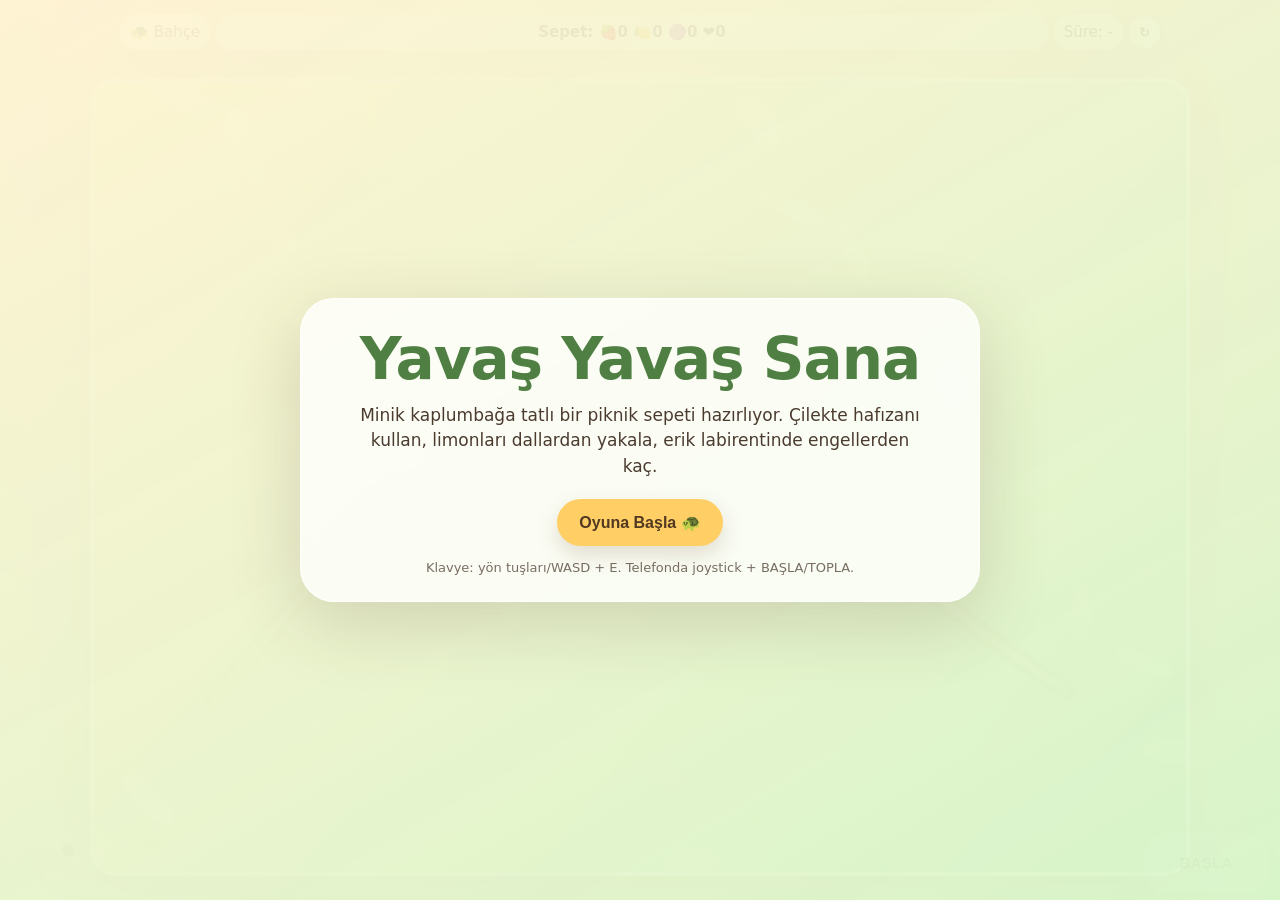
==== index.html @ f89dde1d "Create index.html" ====
<!DOCTYPE html>
<html lang="tr">
<head>
<meta charset="UTF-8" />
<meta name="viewport" content="width=device-width, initial-scale=1.0, maximum-scale=1.0, user-scalable=no, viewport-fit=cover" />
<title>Yavaş Yavaş Sana</title>
<style>
:root{--ink:#4b3b2f;--panel:rgba(255,250,235,.88);--shadow:rgba(92,64,40,.18)}
*{box-sizing:border-box}html,body{margin:0;width:100%;height:100%;overflow:hidden;background:radial-gradient(circle at top,#fff5cf 0%,#f9dcc4 42%,#cdeecb 100%);font-family:system-ui,-apple-system,BlinkMacSystemFont,"Segoe UI",sans-serif;color:var(--ink);touch-action:none;overscroll-behavior:none}
#gameWrap{position:fixed;left:8px;right:8px;top:calc(env(safe-area-inset-top) + 78px);bottom:calc(env(safe-area-inset-bottom) + 112px)}
canvas{width:100%;height:100%;background:#dff3c8;border-radius:26px;box-shadow:0 18px 60px var(--shadow);border:4px solid rgba(255,255,255,.66);display:block}
#hud{position:fixed;top:calc(env(safe-area-inset-top) + 14px);left:50%;transform:translateX(-50%);width:calc(100vw - 16px);display:grid;grid-template-columns:auto 1fr auto auto;align-items:center;gap:6px;pointer-events:none;z-index:5}
.pill{background:var(--panel);border:1px solid rgba(255,255,255,.88);border-radius:999px;padding:8px 9px;box-shadow:0 10px 28px rgba(72,54,36,.12);font-size:clamp(12px,3.2vw,15px);backdrop-filter:blur(8px);white-space:nowrap;text-align:center;min-width:0;overflow:hidden;text-overflow:ellipsis}
#basketPill{font-weight:700}.miniBtn{pointer-events:auto;border:0;border-radius:999px;background:rgba(255,255,255,.82);box-shadow:0 10px 28px rgba(72,54,36,.12);padding:8px 10px;font-size:13px;font-weight:900;color:#4a392e}
#message{position:fixed;left:50%;bottom:calc(env(safe-area-inset-bottom) + 104px);transform:translateX(-50%);width:min(760px,calc(100vw - 36px));background:var(--panel);border:1px solid rgba(255,255,255,.9);border-radius:22px;padding:12px 14px;box-shadow:0 10px 32px rgba(72,54,36,.16);text-align:center;font-size:clamp(12px,3.2vw,15px);line-height:1.35;z-index:6;opacity:0;transition:opacity .25s ease,translate .25s ease;pointer-events:none}#message.show{opacity:1;translate:0 -6px}
#controls{position:fixed;bottom:calc(env(safe-area-inset-bottom) + 8px);left:0;right:0;display:flex;justify-content:space-between;align-items:end;padding:0 12px;z-index:8;pointer-events:none}
#joyArea{width:138px;height:104px;position:relative;pointer-events:auto;touch-action:none}#joyBase{position:absolute;left:18px;bottom:6px;width:76px;height:76px;border-radius:50%;background:rgba(255,255,255,.55);box-shadow:0 8px 20px rgba(72,54,36,.13);border:1px solid rgba(255,255,255,.8)}#joyKnob{position:absolute;left:38px;bottom:26px;width:36px;height:36px;border-radius:50%;background:rgba(255,255,255,.9);box-shadow:0 6px 18px rgba(72,54,36,.16);border:1px solid rgba(80,60,40,.08);display:grid;place-items:center;font-weight:900;color:#5c4938}#joyHint{position:absolute;left:102px;bottom:36px;font-size:11px;opacity:.62;background:rgba(255,255,255,.45);border-radius:999px;padding:4px 7px;white-space:nowrap}
button.gameBtn{border:0;border-radius:22px;background:rgba(255,255,255,.78);box-shadow:0 8px 20px rgba(72,54,36,.14);color:#4a392e;font-size:15px;font-weight:900;width:124px;height:60px;pointer-events:auto;user-select:none;-webkit-user-select:none;letter-spacing:.3px}button:active{transform:translateY(2px) scale(.98)}
#overlay{position:fixed;inset:0;display:grid;place-items:center;z-index:20;background:linear-gradient(150deg,rgba(255,244,212,.94),rgba(217,245,201,.9));padding:20px}.hidden{display:none!important}.card{width:min(680px,94vw);background:rgba(255,255,255,.78);border:1px solid rgba(255,255,255,.92);border-radius:34px;padding:26px;box-shadow:0 20px 70px rgba(83,58,38,.18);text-align:center;backdrop-filter:blur(9px)}.card h1{margin:0 0 8px;font-size:clamp(32px,7vw,58px);letter-spacing:-1px;color:#4f7f43}.card p{font-size:17px;line-height:1.48;margin:10px auto 20px;max-width:560px}.primary{border:0;background:#ffcf66;color:#513820;padding:14px 22px;border-radius:999px;font-weight:900;font-size:16px;box-shadow:0 9px 22px rgba(109,74,30,.18);cursor:pointer}.tiny{font-size:13px;opacity:.74;margin-top:14px}
@media (min-width:900px){#gameWrap{left:50%;right:auto;top:calc(env(safe-area-inset-top) + 78px);bottom:calc(env(safe-area-inset-bottom) + 24px);width:min(1100px,calc(100vw - 28px));transform:translateX(-50%)}#hud{width:min(1040px,calc(100vw - 22px))}#controls{opacity:.28}#controls:hover{opacity:1}}
</style>
</head>
<body>
<div id="gameWrap"><canvas id="game"></canvas></div>
<div id="hud"><div class="pill" id="modePill">🐢 Bahçe</div><div class="pill" id="basketPill">Sepet: 🍓0 🍋0 🟣0 ❤️0</div><div class="pill" id="timePill">Süre: -</div><button class="miniBtn" id="restartBtn">↻</button></div>
<div id="message"></div>
<div id="controls"><div id="joyArea"><div id="joyBase"></div><div id="joyKnob">●</div><div id="joyHint">sürükle</div></div><button class="gameBtn" id="actionBtn">BAŞLA</button></div>
<div id="overlay"><div class="card"><h1>Yavaş Yavaş Sana</h1><p>Minik kaplumbağa tatlı bir piknik sepeti hazırlıyor. Çilekte hafızanı kullan, limonları dallardan yakala, erik labirentinde engellerden kaç.</p><button class="primary" id="startGame">Oyuna Başla 🐢</button><div class="tiny">Klavye: yön tuşları/WASD + E. Telefonda joystick + BAŞLA/TOPLA.</div></div></div>
<script>
(()=>{
const canvas=document.getElementById('game'),ctx=canvas.getContext('2d'),overlay=document.getElementById('overlay'),startGameBtn=document.getElementById('startGame'),modePill=document.getElementById('modePill'),basketPill=document.getElementById('basketPill'),timePill=document.getElementById('timePill'),messageBox=document.getElementById('message'),actionBtn=document.getElementById('actionBtn'),restartBtn=document.getElementById('restartBtn'),joyArea=document.getElementById('joyArea'),joyBase=document.getElementById('joyBase'),joyKnob=document.getElementById('joyKnob');
let W=390,H=700,SCALE=1,state='menu',last=performance.now(),msgTimer=0,actionBuffer=0,nearStation=null,mini=null,particles=[];
const keys={up:false,down:false,left:false,right:false,action:false},joy={x:0,y:0,active:false,pointerId:null},basket={strawberry:0,lemon:0,plum:0,heart:0},played={strawberry:false,lemon:false,plum:false},turtle={x:W*.5,y:H*.67,r:23,face:1,bob:0};
const stations=[{id:'strawberry',label:'Çilek Tarlası',emoji:'🍓',rx:.20,ry:.23,color:'#ff8ca4',desc:'Parlayan çalıları hatırla. Toplamak için BAŞLA/TOPLA tuşuna bas.'},{id:'lemon',label:'Limon Ağacı',emoji:'🍋',rx:.50,ry:.21,color:'#ffd861',desc:'Dallardan düşen limonları yakala, çürüklerden kaç.'},{id:'plum',label:'Erik Labirenti',emoji:'🟣',rx:.80,ry:.26,color:'#b790ff',desc:'Her erikten sonra engeller yeniden dizilir.'},{id:'final',label:'Piknik Alanı',emoji:'❤️',rx:.50,ry:.72,color:'#ffb2bf',desc:'Sepeti açıp final pikniğine git.'}];
const clamp=(v,a,b)=>Math.max(a,Math.min(b,v)),rand=(a,b)=>a+Math.random()*(b-a),dist=(a,b,c,d)=>Math.hypot(a-c,b-d),stationX=s=>s.rx*W,stationY=s=>s.ry*H,moveSpeed=()=>clamp(Math.min(W,H)*.55,165,260);
function resizeCanvas(){const r=canvas.getBoundingClientRect(),dpr=Math.min(window.devicePixelRatio||1,2);W=Math.max(280,Math.floor(r.width));H=Math.max(420,Math.floor(r.height));canvas.width=Math.floor(W*dpr);canvas.height=Math.floor(H*dpr);ctx.setTransform(dpr,0,0,dpr,0,0);SCALE=clamp(W/430,.72,1.05);turtle.x=clamp(turtle.x||W*.5,42,W-42);turtle.y=clamp(turtle.y||H*.67,70,H-42)}
window.addEventListener('resize',resizeCanvas);window.addEventListener('orientationchange',()=>setTimeout(resizeCanvas,250));resizeCanvas();
function axis(){let x=joy.x+(keys.right?1:0)-(keys.left?1:0),y=joy.y+(keys.down?1:0)-(keys.up?1:0);const l=Math.hypot(x,y);if(l>1){x/=l;y/=l}return{x,y}}
function setJoystickFromEvent(e){const r=joyBase.getBoundingClientRect(),cx=r.left+r.width/2,cy=r.top+r.height/2,max=32;let dx=e.clientX-cx,dy=e.clientY-cy,l=Math.hypot(dx,dy);if(l>max){dx=dx/l*max;dy=dy/l*max}joy.x=dx/max;joy.y=dy/max;joyKnob.style.transform=`translate(${dx}px,${dy}px)`}
function resetJoystick(){joy.x=0;joy.y=0;joy.active=false;joy.pointerId=null;joyKnob.style.transform='translate(0,0)'}
joyArea.addEventListener('pointerdown',e=>{e.preventDefault();joy.active=true;joy.pointerId=e.pointerId;joyArea.setPointerCapture(e.pointerId);setJoystickFromEvent(e)});joyArea.addEventListener('pointermove',e=>{if(!joy.active||e.pointerId!==joy.pointerId)return;e.preventDefault();setJoystickFromEvent(e)});joyArea.addEventListener('pointerup',e=>{if(e.pointerId===joy.pointerId)resetJoystick()});joyArea.addEventListener('pointercancel',resetJoystick);joyArea.addEventListener('lostpointercapture',resetJoystick);
function requestAction(){keys.action=true;actionBuffer=.18}function showMessage(t,s=3){messageBox.textContent=t;messageBox.classList.add('show');msgTimer=s}function pop(x,y,t){particles.push({x,y,text:t,life:1,vy:-48,size:22*SCALE})}
function updateHud(){const total=basket.strawberry+basket.lemon+basket.plum;basketPill.textContent=`Sepet: 🍓${basket.strawberry} 🍋${basket.lemon} 🟣${basket.plum} ❤️${basket.heart}`;if(state==='map'){modePill.textContent='🐢 Bahçe';timePill.textContent=total>=18?'Piknik hazır':`${total}/18`;actionBtn.textContent=nearStation?(nearStation.id==='final'?'PİKNİK':'BAŞLA'):'BAŞLA'}else if(mini){timePill.textContent=`${Math.ceil(mini.time)} sn`;actionBtn.textContent=state==='strawberry'?'TOPLA':'BAŞLA'}else if(state==='final'){modePill.textContent='❤️ Piknik';timePill.textContent='Mutlu son';actionBtn.textContent='DÖN'}else{timePill.textContent='Süre: -';actionBtn.textContent='BAŞLA'}}
function drawRoundedRect(x,y,w,h,r){ctx.beginPath();ctx.moveTo(x+r,y);ctx.arcTo(x+w,y,x+w,y+h,r);ctx.arcTo(x+w,y+h,x,y+h,r);ctx.arcTo(x,y+h,x,y,r);ctx.arcTo(x,y,x+w,y,r);ctx.closePath()}function drawText(t,x,y,s=18,a='center',c='#4b3b2f',w='700'){ctx.save();ctx.font=`${w} ${s}px system-ui, sans-serif`;ctx.textAlign=a;ctx.textBaseline='middle';ctx.fillStyle=c;ctx.fillText(t,x,y);ctx.restore()}function wrapText(t,x,y,mw,fs,lh){ctx.save();ctx.font=`800 ${fs}px system-ui, sans-serif`;ctx.fillStyle='#4b3b2f';ctx.textAlign='center';ctx.textBaseline='middle';const words=t.split(' '),lines=[];let line='';for(const word of words){const test=line?`${line} ${word}`:word;if(ctx.measureText(test).width>mw&&line){lines.push(line);line=word}else line=test}if(line)lines.push(line);const sy=y-(lines.length-1)*lh/2;lines.forEach((l,i)=>ctx.fillText(l,x,sy+i*lh));ctx.restore()}
function drawBackground(){ctx.clearRect(0,0,W,H);const g=ctx.createLinearGradient(0,0,W,H);g.addColorStop(0,'#fff1be');g.addColorStop(.45,'#dff3c8');g.addColorStop(1,'#b9e7c2');ctx.fillStyle=g;ctx.fillRect(0,0,W,H);ctx.fillStyle='rgba(255,255,255,.25)';for(let i=0;i<24;i++){const x=(i*97+W*.11)%W,y=(i*137+H*.13)%H;ctx.beginPath();ctx.ellipse(x,y,24*SCALE+(i%4)*5,9*SCALE+(i%3)*3,(i%5)*.4,0,Math.PI*2);ctx.fill()}ctx.strokeStyle='rgba(143,111,65,.15)';ctx.lineWidth=18*SCALE;ctx.lineCap='round';ctx.beginPath();ctx.moveTo(W*.11,H*.78);ctx.bezierCurveTo(W*.25,H*.56,W*.32,H*.40,W*.50,H*.45);ctx.bezierCurveTo(W*.68,H*.50,W*.74,H*.64,W*.89,H*.77);ctx.stroke();ctx.strokeStyle='rgba(255,255,255,.34)';ctx.lineWidth=7*SCALE;ctx.beginPath();ctx.moveTo(W*.11,H*.78);ctx.bezierCurveTo(W*.25,H*.56,W*.32,H*.40,W*.50,H*.45);ctx.bezierCurveTo(W*.68,H*.50,W*.74,H*.64,W*.89,H*.77);ctx.stroke()}
function drawTurtle(x,y,s=1,m='normal'){s*=SCALE;ctx.save();ctx.translate(x,y+Math.sin(turtle.bob)*2*s);ctx.scale(s*turtle.face,s);ctx.fillStyle='#82bf63';ctx.beginPath();ctx.ellipse(26,-6,16,14,0,0,Math.PI*2);ctx.fill();ctx.fillStyle='#5f9f51';ctx.beginPath();ctx.ellipse(4,0,32,24,0,0,Math.PI*2);ctx.fill();ctx.fillStyle='#97d46f';ctx.beginPath();ctx.ellipse(4,0,23,17,0,0,Math.PI*2);ctx.fill();ctx.strokeStyle='rgba(65,93,51,.35)';ctx.lineWidth=2;ctx.beginPath();ctx.moveTo(-10,-12);ctx.lineTo(14,12);ctx.moveTo(14,-12);ctx.lineTo(-10,12);ctx.stroke();ctx.fillStyle='#77b85e';for(const f of [[-18,-18],[-18,18],[15,-18],[15,18]]){ctx.beginPath();ctx.ellipse(f[0],f[1],9,6,0,0,Math.PI*2);ctx.fill()}ctx.fillStyle='#29351f';ctx.beginPath();ctx.arc(31,-10,2.3,0,Math.PI*2);ctx.fill();ctx.strokeStyle='#29351f';ctx.lineWidth=2;ctx.beginPath();if(m==='happy')ctx.arc(33,-4,5,.15,Math.PI-.15);else ctx.arc(33,-3,4,.2,Math.PI-.2);ctx.stroke();ctx.restore()}
function drawStation(st){const x=stationX(st),y=stationY(st),isNear=nearStation&&nearStation.id===st.id,done=played[st.id],outer=(isNear?58:50)*SCALE,inner=32*SCALE;ctx.save();ctx.globalAlpha=st.id==='final'&&basket.strawberry+basket.lemon+basket.plum<6?.62:1;ctx.fillStyle=isNear?'rgba(255,255,255,.75)':'rgba(255,255,255,.48)';ctx.strokeStyle=isNear?'#fff':'rgba(255,255,255,.55)';ctx.lineWidth=4*SCALE;ctx.beginPath();ctx.arc(x,y,outer,0,Math.PI*2);ctx.fill();ctx.stroke();ctx.fillStyle=st.color;ctx.beginPath();ctx.arc(x,y,inner,0,Math.PI*2);ctx.fill();drawText(st.emoji,x,y-2*SCALE,30*SCALE);drawText(done?`${st.label} ✓`:st.label,x,y+52*SCALE,14*SCALE,'center','#4b3b2f','800');if(isNear)drawText(st.id==='final'?'Pikniğe git':'Mini oyuna başla',x,y+72*SCALE,12*SCALE,'center','#6d5b44','700');ctx.restore()}
function updateMap(dt){const a=axis();if(a.x||a.y){turtle.x+=a.x*moveSpeed()*dt;turtle.y+=a.y*moveSpeed()*dt;if(Math.abs(a.x)>.1)turtle.face=a.x>0?1:-1}turtle.x=clamp(turtle.x,38*SCALE,W-38*SCALE);turtle.y=clamp(turtle.y,48*SCALE,H-38*SCALE);turtle.bob+=(a.x||a.y?10:4)*dt;nearStation=null;for(const st of stations)if(dist(turtle.x,turtle.y,stationX(st),stationY(st))<70*SCALE)nearStation=st;if(keys.action&&nearStation){keys.action=false;actionBuffer=0;if(nearStation.id==='final')startFinal();else startMini(nearStation.id)}}
function drawMap(){drawBackground();for(let i=0;i<36;i++){const x=(i*73+45)%W,y=(i*129+93)%H;ctx.fillStyle=i%2?'rgba(255,168,184,.35)':'rgba(255,255,255,.35)';ctx.beginPath();ctx.arc(x,y,(3+(i%3))*SCALE,0,Math.PI*2);ctx.fill()}stations.forEach(drawStation);drawTurtle(turtle.x,turtle.y);if(nearStation){const pw=Math.min(W-28,500*SCALE);ctx.save();drawRoundedRect(W/2-pw/2,H-62*SCALE,pw,44*SCALE,18*SCALE);ctx.fillStyle='rgba(255,255,255,.66)';ctx.fill();wrapText(`${nearStation.emoji} ${nearStation.desc}`,W/2,H-40*SCALE,pw-18*SCALE,12.5*SCALE,14*SCALE);ctx.restore()}}
function startMini(id){if(id==='lemon'){state='lemon';modePill.textContent='🍋 Limon';mini={id,time:45,items:[],spawn:0,score:0,x:W/2,speed:clamp(W*.72,250,360),slow:0};showMessage('Limonlar artık dallardan düşüyor. Yaprak -2 sn, çürük limon -1 puan.',3)}if(id==='plum'){state='plum';modePill.textContent='🟣 Erik';mini=createPlumMini();showMessage('Her erikten sonra erik, diken ve salyangozlar yeniden dizilecek.',3)}if(id==='strawberry'){state='strawberry';modePill.textContent='🍓 Çilek';mini=createStrawberryMini();showMessage('Parlayan çalıları ezberle. Toplamak için TOPLA tuşuna bas.',3)}}
function restartCurrent(){if(state==='lemon'||state==='plum'||state==='strawberry'){const id=state;startMini(id);showMessage('Mini oyun yeniden başladı.',2)}else{basket.strawberry=0;basket.lemon=0;basket.plum=0;basket.heart=0;played.strawberry=played.lemon=played.plum=false;state='map';mini=null;turtle.x=W*.5;turtle.y=H*.67;showMessage('Test reseti: sepet boşaldı, bahçeye döndün.',3)}}restartBtn.addEventListener('click',restartCurrent);
function endMini(){if(!mini)return;if(mini.id==='lemon'){basket.lemon+=mini.score;basket.heart+=Math.floor(mini.score/10);played.lemon=true;showMessage(`${mini.score} limon sepete girdi. Limonata ihtimali güçlendi.`,4)}if(mini.id==='plum'){basket.plum+=mini.score;basket.heart+=Math.floor(mini.score/7);played.plum=true;showMessage(`${mini.score} erik toplandı. Sepetin mor tarafı gururlu.`,4)}if(mini.id==='strawberry'){basket.strawberry+=mini.score;basket.heart+=mini.hearts+Math.floor(mini.score/8);played.strawberry=true;showMessage(`${mini.score} çilek ve ${mini.hearts} kalp çileği bulundu. Sepet kızardı.`,4)}state='map';mini=null;turtle.x=W*.5;turtle.y=H*.67}
function updateLemon(dt){mini.time-=dt;if(mini.time<=0)return endMini();if(mini.slow>0)mini.slow-=dt;const a=axis(),speed=mini.speed*(mini.slow>0?.55:1);mini.x+=a.x*speed*dt;mini.x=clamp(mini.x,44*SCALE,W-44*SCALE);if(Math.abs(a.x)>.1)turtle.face=a.x>0?1:-1;turtle.bob+=(Math.abs(a.x)>.05?10:3)*dt;mini.spawn-=dt;if(mini.spawn<=0){const roll=Math.random();let type='lemon';if(roll>.92)type='gold';else if(roll>.80)type='leaf';else if(roll>.70)type='rotten';mini.items.push({x:rand(W*.14,W*.86),y:rand(100*SCALE,155*SCALE),vy:rand(135,225)+(45-mini.time)*2,type,rot:rand(-1,1)});mini.spawn=rand(.28,.58)}for(const item of mini.items){item.y+=item.vy*dt;item.rot+=dt;if(item.y>H-72*SCALE&&Math.abs(item.x-mini.x)<38*SCALE&&item.y<H-24*SCALE){item.dead=true;if(item.type==='gold'){mini.score+=3;pop(item.x,item.y,'+3 🍋')}if(item.type==='lemon'){mini.score+=1;pop(item.x,item.y,'+1 🍋')}if(item.type==='leaf'){mini.time=Math.max(0,mini.time-2);mini.slow=1;pop(item.x,item.y,'-2 sn 🍃')}if(item.type==='rotten'){mini.score=Math.max(0,mini.score-1);pop(item.x,item.y,'-1 🤢')}}if(item.y>H+40)item.dead=true}mini.items=mini.items.filter(i=>!i.dead)}
function drawLemon(){ctx.fillStyle='#cceebb';ctx.fillRect(0,0,W,H);ctx.save();ctx.strokeStyle='#7a5a32';ctx.lineWidth=9*SCALE;ctx.lineCap='round';ctx.beginPath();ctx.moveTo(W*.5,178*SCALE);ctx.lineTo(W*.5,92*SCALE);ctx.moveTo(W*.5,112*SCALE);ctx.lineTo(W*.22,82*SCALE);ctx.moveTo(W*.5,113*SCALE);ctx.lineTo(W*.78,78*SCALE);ctx.moveTo(W*.5,137*SCALE);ctx.lineTo(W*.30,138*SCALE);ctx.moveTo(W*.5,134*SCALE);ctx.lineTo(W*.70,135*SCALE);ctx.stroke();ctx.fillStyle='#7a5a32';drawRoundedRect(W*.5-16*SCALE,145*SCALE,32*SCALE,88*SCALE,12*SCALE);ctx.fill();ctx.fillStyle='#8cc56f';ctx.beginPath();ctx.ellipse(W*.50,82*SCALE,W*.42,70*SCALE,0,0,Math.PI*2);ctx.fill();ctx.fillStyle='rgba(255,255,255,.25)';ctx.beginPath();ctx.ellipse(W*.32,68*SCALE,42*SCALE,26*SCALE,-.25,0,Math.PI*2);ctx.fill();ctx.beginPath();ctx.ellipse(W*.66,62*SCALE,50*SCALE,30*SCALE,.2,0,Math.PI*2);ctx.fill();ctx.restore();for(const item of mini.items){ctx.save();ctx.translate(item.x,item.y);ctx.rotate(item.rot);if(item.type==='leaf'){ctx.fillStyle='#77bd65';ctx.beginPath();ctx.ellipse(0,0,15*SCALE,7*SCALE,0,0,Math.PI*2);ctx.fill()}else{ctx.fillStyle=item.type==='gold'?'#ffe87a':item.type==='rotten'?'#a47745':'#ffd24a';ctx.beginPath();ctx.ellipse(0,0,14*SCALE,20*SCALE,0,0,Math.PI*2);ctx.fill();ctx.strokeStyle='rgba(112,89,28,.2)';ctx.lineWidth=2*SCALE;ctx.stroke();if(item.type==='rotten')drawText('×',0,0,16*SCALE,'center','#5b3c20','900')}ctx.restore()}drawTurtle(mini.x,H-52*SCALE,1,'happy');ctx.fillStyle='#b87945';drawRoundedRect(mini.x-38*SCALE,H-54*SCALE,76*SCALE,21*SCALE,9*SCALE);ctx.fill();drawText(`Yakalanan: ${mini.score}`,W/2,H-18*SCALE,18*SCALE,'center','#4b3b2f','800');if(mini.slow>0)drawText('Yaprak hışırdadı, kaplumbağa yavaşladı.',W/2,34*SCALE,12*SCALE,'center','#6d5b44','800')}
function createPlumMini(){const grid=['11111111111','10001000001','10101011101','10100010001','10111010111','10000010001','11101110101','10001000101','10111011101','10000000001','11111111111'],rows=grid.length,cols=grid[0].length,cell=Math.floor(Math.min((W-26)/cols,(H-122*SCALE)/rows,42*SCALE));const m={id:'plum',time:60,score:0,grid,cell,ox:(W-cols*cell)/2,oy:74*SCALE,player:{cx:1,cy:1,px:0,py:0,moveT:0,fromX:1,fromY:1,toX:1,toY:1,startX:1,startY:1},plum:{cx:7,cy:5},hazards:[],snails:[],snailTick:0};m.player.px=m.ox+m.player.cx*m.cell+m.cell/2;m.player.py=m.oy+m.player.cy*m.cell+m.cell/2;resetPlumBoard(m);return m}
function cellKey(x,y){return x+','+y}function blockedSet(m){const set=new Set();for(const h of m.hazards)set.add(cellKey(h.cx,h.cy));return set}function reachableCells(m){const q=[{x:m.player.cx,y:m.player.cy}],seen=new Set([cellKey(m.player.cx,m.player.cy)]),bad=blockedSet(m),out=[];while(q.length){const c=q.shift();out.push(c);for(const d of [[1,0],[-1,0],[0,1],[0,-1]]){const nx=c.x+d[0],ny=c.y+d[1],k=cellKey(nx,ny);if(seen.has(k)||bad.has(k))continue;if(m.grid[ny]&&m.grid[ny][nx]==='0'){seen.add(k);q.push({x:nx,y:ny})}}}return out}function isOccupied(m,x,y){return m.hazards.some(h=>h.cx===x&&h.cy===y)||m.snails.some(s=>s.cx===x&&s.cy===y)||(m.player.cx===x&&m.player.cy===y)}
function resetPlumBoard(m){m.hazards=[];m.snails=[];let cells=[];for(let y=0;y<m.grid.length;y++)for(let x=0;x<m.grid[y].length;x++)if(m.grid[y][x]==='0'&&!(x===m.player.cx&&y===m.player.cy)&&!(x<3&&y<3))cells.push({x,y});cells=cells.sort(()=>Math.random()-.5);for(const c of cells){if(m.hazards.length>=6)break;m.hazards.push({cx:c.x,cy:c.y})}let reach=reachableCells(m).filter(c=>!(c.x===m.player.cx&&c.y===m.player.cy));if(reach.length<6){m.hazards=[];reach=reachableCells(m).filter(c=>!(c.x===m.player.cx&&c.y===m.player.cy))}const plumChoices=reach.filter(c=>!isOccupied(m,c.x,c.y));const p=plumChoices[Math.floor(Math.random()*plumChoices.length)]||reach[0]||{x:1,y:1};m.plum.cx=p.x;m.plum.cy=p.y;const snailPool=reach.filter(c=>!isOccupied(m,c.x,c.y)&&!(c.x===m.plum.cx&&c.y===m.plum.cy)).sort(()=>Math.random()-.5);for(let i=0;i<2&&i<snailPool.length;i++){m.snails.push({cx:snailPool[i].x,cy:snailPool[i].y,dir:Math.random()<.5?1:-1,axis:Math.random()<.5?'x':'y'})}}
function isHazardCell(m,x,y){return m.hazards.some(h=>h.cx===x&&h.cy===y)}function isPlumOpen(m,x,y){return m.grid[y]&&m.grid[y][x]==='0'&&!isHazardCell(m,x,y)}function sendPlumStart(){const p=mini.player;p.cx=p.startX;p.cy=p.startY;p.fromX=p.cx;p.fromY=p.cy;p.toX=p.cx;p.toY=p.cy;p.moveT=0;p.px=mini.ox+p.cx*mini.cell+mini.cell/2;p.py=mini.oy+p.cy*mini.cell+mini.cell/2}
function checkPlumDanger(){const p=mini.player;if(isHazardCell(mini,p.cx,p.cy)){mini.time=Math.max(0,mini.time-2);pop(p.px,p.py,'-2 sn 🌵');p.cx=p.fromX;p.cy=p.fromY;p.toX=p.cx;p.toY=p.cy;p.moveT=0;p.px=mini.ox+p.cx*mini.cell+mini.cell/2;p.py=mini.oy+p.cy*mini.cell+mini.cell/2;return}for(const s of mini.snails){if(s.cx===p.cx&&s.cy===p.cy){mini.time=Math.max(0,mini.time-3);pop(p.px,p.py,'-3 sn 🐌');sendPlumStart();return}}}
function moveSnails(dt){mini.snailTick-=dt;if(mini.snailTick>0)return;mini.snailTick=.75;for(const s of mini.snails){const nx=s.cx+(s.axis==='x'?s.dir:0),ny=s.cy+(s.axis==='y'?s.dir:0);if(isPlumOpen(mini,nx,ny)&&!(nx===mini.plum.cx&&ny===mini.plum.cy)&&!(nx===mini.player.cx&&ny===mini.player.cy)){s.cx=nx;s.cy=ny}else{s.dir*=-1;if(Math.random()<.35)s.axis=s.axis==='x'?'y':'x'}}}
function updatePlum(dt){mini.time-=dt;if(mini.time<=0)return endMini();moveSnails(dt);const p=mini.player;if(p.moveT>0){p.moveT-=dt*7.5;const t=1-Math.max(0,p.moveT),sm=t*t*(3-2*t);p.px=mini.ox+(p.fromX+(p.toX-p.fromX)*sm)*mini.cell+mini.cell/2;p.py=mini.oy+(p.fromY+(p.toY-p.fromY)*sm)*mini.cell+mini.cell/2;if(p.moveT<=0){p.cx=p.toX;p.cy=p.toY;p.px=mini.ox+p.cx*mini.cell+mini.cell/2;p.py=mini.oy+p.cy*mini.cell+mini.cell/2;checkPlumDanger()}}else{const a=axis();let nx=p.cx,ny=p.cy;if(Math.abs(a.x)>Math.abs(a.y)){if(a.x<-.35)nx--;else if(a.x>.35)nx++}else{if(a.y<-.35)ny--;else if(a.y>.35)ny++}if(nx!==p.cx||ny!==p.cy){if(mini.grid[ny]&&mini.grid[ny][nx]==='0'){p.fromX=p.cx;p.fromY=p.cy;p.toX=nx;p.toY=ny;p.moveT=1;if(nx>p.cx)turtle.face=1;if(nx<p.cx)turtle.face=-1}}}if(p.cx===mini.plum.cx&&p.cy===mini.plum.cy&&p.moveT<=0){mini.score++;pop(p.px,p.py,'+1 🟣');resetPlumBoard(mini);pop(p.px,p.py-18*SCALE,'Harita değişti')}turtle.bob+=7*dt}
function drawPlum(){ctx.fillStyle='#e8dbff';ctx.fillRect(0,0,W,H);drawText('Erik Labirenti',W/2,38*SCALE,24*SCALE,'center','#59467d','900');const m=mini;for(let y=0;y<m.grid.length;y++)for(let x=0;x<m.grid[y].length;x++){const px=m.ox+x*m.cell,py=m.oy+y*m.cell;if(m.grid[y][x]==='1'){ctx.fillStyle='#8c73bd';drawRoundedRect(px+2,py+2,m.cell-4,m.cell-4,9*SCALE);ctx.fill()}else{ctx.fillStyle='rgba(255,255,255,.45)';drawRoundedRect(px+3,py+3,m.cell-6,m.cell-6,10*SCALE);ctx.fill()}}for(const h of m.hazards)drawText('🌵',m.ox+h.cx*m.cell+m.cell/2,m.oy+h.cy*m.cell+m.cell/2,20*SCALE);for(const s of m.snails)drawText('🐌',m.ox+s.cx*m.cell+m.cell/2,m.oy+s.cy*m.cell+m.cell/2,20*SCALE);const px=m.ox+m.plum.cx*m.cell+m.cell/2,py=m.oy+m.plum.cy*m.cell+m.cell/2;ctx.fillStyle='#7f4bc7';ctx.beginPath();ctx.ellipse(px,py,14*SCALE,17*SCALE,.2,0,Math.PI*2);ctx.fill();ctx.fillStyle='rgba(255,255,255,.34)';ctx.beginPath();ctx.arc(px-4*SCALE,py-6*SCALE,3*SCALE,0,Math.PI*2);ctx.fill();drawTurtle(m.player.px,m.player.py,Math.min(.78,m.cell/42),'happy');drawText(`Erik: ${m.score}   Diken: -2sn   Salyangoz: -3sn`,W/2,H-18*SCALE,13.5*SCALE,'center','#4b3b2f','800')}
function createStrawberryMini(){const bushes=[];let tries=0;const targetCount=14,minD=68*SCALE;while(bushes.length<targetCount&&tries<800){tries++;const b={x:rand(50*SCALE,W-50*SCALE),y:rand(96*SCALE,H-58*SCALE),target:false,heart:false,found:false,wrong:false,snail:0,wiggle:rand(0,10)};if(bushes.every(o=>dist(o.x,o.y,b.x,b.y)>minD))bushes.push(b)}while(bushes.length<targetCount){bushes.push({x:rand(50*SCALE,W-50*SCALE),y:rand(96*SCALE,H-58*SCALE),target:false,heart:false,found:false,wrong:false,snail:0,wiggle:rand(0,10)})}const m={id:'strawberry',time:50,score:0,hearts:0,bushes,x:W/2,y:H*.68,speed:moveSpeed(),wave:0,preview:0,remaining:0,combo:0,slow:0,cooldown:0};newStrawberryWave(m);return m}
function newStrawberryWave(m){for(const b of m.bushes){b.target=false;b.heart=false;b.found=false;b.wrong=false;b.snail=0}const choices=[...m.bushes].sort(()=>Math.random()-.5).slice(0,4);for(const b of choices){b.target=true;b.heart=Math.random()<.18}m.wave++;m.preview=1.75;m.remaining=choices.length;m.cooldown=0}
function nearestBush(m){let best=null,bd=9999;for(const b of m.bushes){const d=dist(m.x,m.y,b.x,b.y);if(d<bd){bd=d;best=b}}return{b:best,d:bd}}
function inspectStrawberryBush(){if(mini.preview>0||mini.cooldown>0)return;const n=nearestBush(mini),b=n.b;if(!b||n.d>36*SCALE){pop(mini.x,mini.y-22*SCALE,'Yaklaş');return}if(b.target&&!b.found){b.found=true;mini.score++;mini.remaining--;mini.combo++;if(b.heart){mini.hearts++;pop(b.x,b.y,'+1 ❤️🍓')}else pop(b.x,b.y,'+1 🍓');if(mini.combo>0&&mini.combo%3===0){mini.score+=2;pop(b.x,b.y-18*SCALE,'Kombo +2!')}if(mini.remaining<=0){mini.cooldown=.55;pop(mini.x,mini.y-28*SCALE,'Yeni koku geliyor')}}else if(!b.target&&!b.wrong){b.wrong=true;b.snail=1.4;mini.combo=0;mini.slow=.95;mini.time=Math.max(0,mini.time-1.5);pop(b.x,b.y,'-1.5 sn 🐌')}}
function updateStrawberry(dt){mini.time-=dt;if(mini.time<=0)return endMini();if(mini.cooldown>0){mini.cooldown-=dt;if(mini.cooldown<=0)newStrawberryWave(mini)}if(mini.preview>0)mini.preview-=dt;if(mini.slow>0)mini.slow-=dt;const a=axis(),speed=mini.speed*(mini.slow>0?.58:1);if(a.x||a.y){mini.x+=a.x*speed*dt;mini.y+=a.y*speed*dt;if(Math.abs(a.x)>.1)turtle.face=a.x>0?1:-1}mini.x=clamp(mini.x,34*SCALE,W-34*SCALE);mini.y=clamp(mini.y,62*SCALE,H-34*SCALE);turtle.bob+=(a.x||a.y?10:4)*dt;for(const b of mini.bushes){b.wiggle+=.025;if(b.snail>0)b.snail-=dt}if(keys.action){keys.action=false;actionBuffer=0;inspectStrawberryBush()}}
function drawBush(b){const near=dist(mini.x,mini.y,b.x,b.y)<58*SCALE&&!b.found&&!b.wrong,visible=b.target&&(mini.preview>0||b.found),hint=b.target&&!b.found&&mini.preview<=0&&near;ctx.save();ctx.translate(b.x,b.y+Math.sin(b.wiggle)*2);ctx.fillStyle=b.wrong?'rgba(126,142,86,.45)':near?'#8fd179':'#78bd65';ctx.beginPath();ctx.ellipse(-10*SCALE,0,16*SCALE,10*SCALE,-.5,0,Math.PI*2);ctx.fill();ctx.beginPath();ctx.ellipse(9*SCALE,0,18*SCALE,11*SCALE,.5,0,Math.PI*2);ctx.fill();ctx.beginPath();ctx.ellipse(0,-7*SCALE,16*SCALE,10*SCALE,0,0,Math.PI*2);ctx.fill();if(visible||hint){ctx.strokeStyle=b.heart?'rgba(255,120,150,.95)':'rgba(255,255,255,.9)';ctx.lineWidth=3*SCALE;ctx.beginPath();ctx.arc(0,0,28*SCALE,0,Math.PI*2);ctx.stroke()}if(visible){if(b.heart)drawText('❤️',0,-12*SCALE,15*SCALE);ctx.fillStyle='#ff6680';ctx.beginPath();ctx.moveTo(0,14*SCALE);ctx.bezierCurveTo(-16*SCALE,-4*SCALE,-8*SCALE,-18*SCALE,0,-10*SCALE);ctx.bezierCurveTo(8*SCALE,-18*SCALE,16*SCALE,-4*SCALE,0,14*SCALE);ctx.fill();ctx.fillStyle='#fff1a6';ctx.fillRect(-3*SCALE,-2*SCALE,2*SCALE,2*SCALE);ctx.fillRect(4*SCALE,2*SCALE,2*SCALE,2*SCALE);ctx.fillRect(-7*SCALE,5*SCALE,2*SCALE,2*SCALE)}if(b.snail>0)drawText('🐌',0,0,20*SCALE);ctx.restore()}
function drawStrawberry(){ctx.fillStyle='#cdefbc';ctx.fillRect(0,0,W,H);drawText('Kokuyu Hatırla',W/2,32*SCALE,23*SCALE,'center','#6a4a38','900');const info=mini.preview>0?'Parlayan çalıları ezberle':'Yaklaş ve TOPLA tuşuna bas';drawText(`${info}   Tur ${mini.wave}`,W/2,56*SCALE,12.5*SCALE,'center','#6d5b44','800');for(const b of mini.bushes)drawBush(b);drawTurtle(mini.x,mini.y,.95,'happy');const combo=mini.combo>=2?`   Kombo: ${mini.combo}`:'';drawText(`Çilek: ${mini.score}  Kalp: ${mini.hearts}${combo}`,W/2,H-18*SCALE,15*SCALE,'center','#4b3b2f','800');if(mini.slow>0)drawText('Salyangoz çıktı, kaplumbağa ağırlaştı.',W/2,H-40*SCALE,12*SCALE,'center','#6d5b44','800')}
function startFinal(){state='final';mini=null;nearStation=null;const total=basket.strawberry+basket.lemon+basket.plum;if(total<6)showMessage('Sepet biraz utangaç kaldı ama piknik yine de olur.',4);else showMessage('Sepet açılıyor. Kaplumbağa final pikniğine görev bilinciyle geldi.',4)}
function dominantFlavor(){const e=[['strawberry',basket.strawberry],['lemon',basket.lemon],['plum',basket.plum]].sort((a,b)=>b[1]-a[1]);if(e[0][1]===0)return'empty';if(Math.abs(e[0][1]-e[2][1])<=2&&e[2][1]>0)return'balanced';return e[0][0]}function finalText(){const d=dominantFlavor();if(basket.heart>=5)return'Kaplumbağa yol boyunca sadece yiyecek değil, küçük küçük sevgi de toplamış.';if(d==='balanced')return'Sepette her şeyden biraz var. Çünkü güzel şeyler tek tatla olmaz.';if(d==='strawberry')return'Bugün sepetin çilek kokuyor. Demek kalbin tatlı yoldan gelmiş.';if(d==='lemon')return'Biraz ekşi, biraz tatlı. Tam bizim hikâyemiz gibi.';if(d==='plum')return'Sepetin mor tarafı konuşuyor: bazı yollar labirenttir ama sonunda piknik vardır.';return'Sepet küçük olabilir ama kaplumbağanın niyeti kocaman.'}
function drawFinal(){const g=ctx.createRadialGradient(W/2,H/2,30,W/2,H/2,Math.max(W,H));g.addColorStop(0,'#fff7df');g.addColorStop(1,'#cfeec5');ctx.fillStyle=g;ctx.fillRect(0,0,W,H);drawText('Piknik Sepeti Açıldı',W/2,48*SCALE,26*SCALE,'center','#4f7f43','900');const cw=Math.min(W*.82,420*SCALE),ch=Math.min(H*.26,190*SCALE);ctx.save();ctx.translate(W/2,H/2+10*SCALE);ctx.rotate(Math.sin(performance.now()/800)*.015);ctx.fillStyle='#ff9fb1';drawRoundedRect(-cw/2,-ch/2,cw,ch,24*SCALE);ctx.fill();ctx.strokeStyle='rgba(255,255,255,.55)';ctx.lineWidth=7*SCALE;ctx.beginPath();ctx.moveTo(-cw/2,0);ctx.lineTo(cw/2,0);ctx.moveTo(0,-ch/2);ctx.lineTo(0,ch/2);ctx.stroke();const foods=[];for(let i=0;i<Math.min(basket.strawberry,10);i++)foods.push('🍓');for(let i=0;i<Math.min(basket.lemon,10);i++)foods.push('🍋');for(let i=0;i<Math.min(basket.plum,10);i++)foods.push('🟣');for(let i=0;i<Math.min(basket.heart,6);i++)foods.push('❤️');if(!foods.length)foods.push('🐢');foods.forEach((f,i)=>{const cols=Math.max(4,Math.floor(cw/(46*SCALE))),x=-cw*.36+(i%cols)*42*SCALE,y=-ch*.25+Math.floor(i/cols)*38*SCALE;drawText(f,x,y,26*SCALE)});ctx.restore();drawTurtle(W*.22,H*.72,1.05,'happy');ctx.save();ctx.translate(W*.78,H*.72);drawText('R',0,-34*SCALE,20*SCALE,'center','#4b3b2f','900');ctx.fillStyle='#7fb4ff';ctx.beginPath();ctx.arc(0,0,24*SCALE,0,Math.PI*2);ctx.fill();ctx.fillStyle='#4b3b2f';ctx.beginPath();ctx.arc(-7*SCALE,-5*SCALE,3*SCALE,0,Math.PI*2);ctx.arc(7*SCALE,-5*SCALE,3*SCALE,0,Math.PI*2);ctx.fill();ctx.strokeStyle='#4b3b2f';ctx.lineWidth=2*SCALE;ctx.beginPath();ctx.arc(0,0,8*SCALE,.2,Math.PI-.2);ctx.stroke();ctx.restore();const bw=Math.min(W-28,720*SCALE);ctx.fillStyle='rgba(255,255,255,.72)';drawRoundedRect(W/2-bw/2,H-112*SCALE,bw,78*SCALE,24*SCALE);ctx.fill();wrapText(finalText(),W/2,H-84*SCALE,bw-24*SCALE,17*SCALE,19*SCALE);drawText('Haritaya dönmek için E / BAŞLA.',W/2,H-45*SCALE,12.5*SCALE,'center','#6d5b44','700');if(keys.action){keys.action=false;actionBuffer=0;state='map';showMessage('Bahçeye geri döndün. Sepeti büyütmek serbest.',3)}}
function updateParticles(dt){for(const p of particles){p.life-=dt;p.y+=p.vy*dt}particles=particles.filter(p=>p.life>0)}function drawParticles(){for(const p of particles){ctx.save();ctx.globalAlpha=Math.max(0,p.life);drawText(p.text,p.x,p.y,p.size,'center','#4b3b2f','900');ctx.restore()}}
function update(dt){if(actionBuffer>0){actionBuffer-=dt;if(actionBuffer<=0)keys.action=false}if(msgTimer>0){msgTimer-=dt;if(msgTimer<=0)messageBox.classList.remove('show')}if(state==='map')updateMap(dt);if(state==='lemon')updateLemon(dt);if(state==='plum')updatePlum(dt);if(state==='strawberry')updateStrawberry(dt);updateParticles(dt);updateHud()}function draw(){if(state==='menu')drawBackground();if(state==='map')drawMap();if(state==='lemon')drawLemon();if(state==='plum')drawPlum();if(state==='strawberry')drawStrawberry();if(state==='final')drawFinal();drawParticles()}function loop(now){const dt=Math.min(.033,(now-last)/1000);last=now;update(dt);draw();requestAnimationFrame(loop)}
function keyName(k){if(k==='ArrowUp'||k.toLowerCase()==='w')return'up';if(k==='ArrowDown'||k.toLowerCase()==='s')return'down';if(k==='ArrowLeft'||k.toLowerCase()==='a')return'left';if(k==='ArrowRight'||k.toLowerCase()==='d')return'right';if(k.toLowerCase()==='e'||k===' ')return'action';return null}window.addEventListener('keydown',e=>{const k=keyName(e.key);if(!k)return;e.preventDefault();if(k==='action')requestAction();else keys[k]=true});window.addEventListener('keyup',e=>{const k=keyName(e.key);if(!k)return;e.preventDefault();if(k!=='action')keys[k]=false});actionBtn.addEventListener('pointerdown',e=>{e.preventDefault();requestAction()});startGameBtn.addEventListener('click',()=>{overlay.classList.add('hidden');resizeCanvas();turtle.x=W*.5;turtle.y=H*.67;state='map';showMessage('Bahçeye hoş geldin. Bir alana yaklaş ve BAŞLA/E ile mini oyuna gir.',4)});requestAnimationFrame(loop);
})();
</script>
</body>
</html>
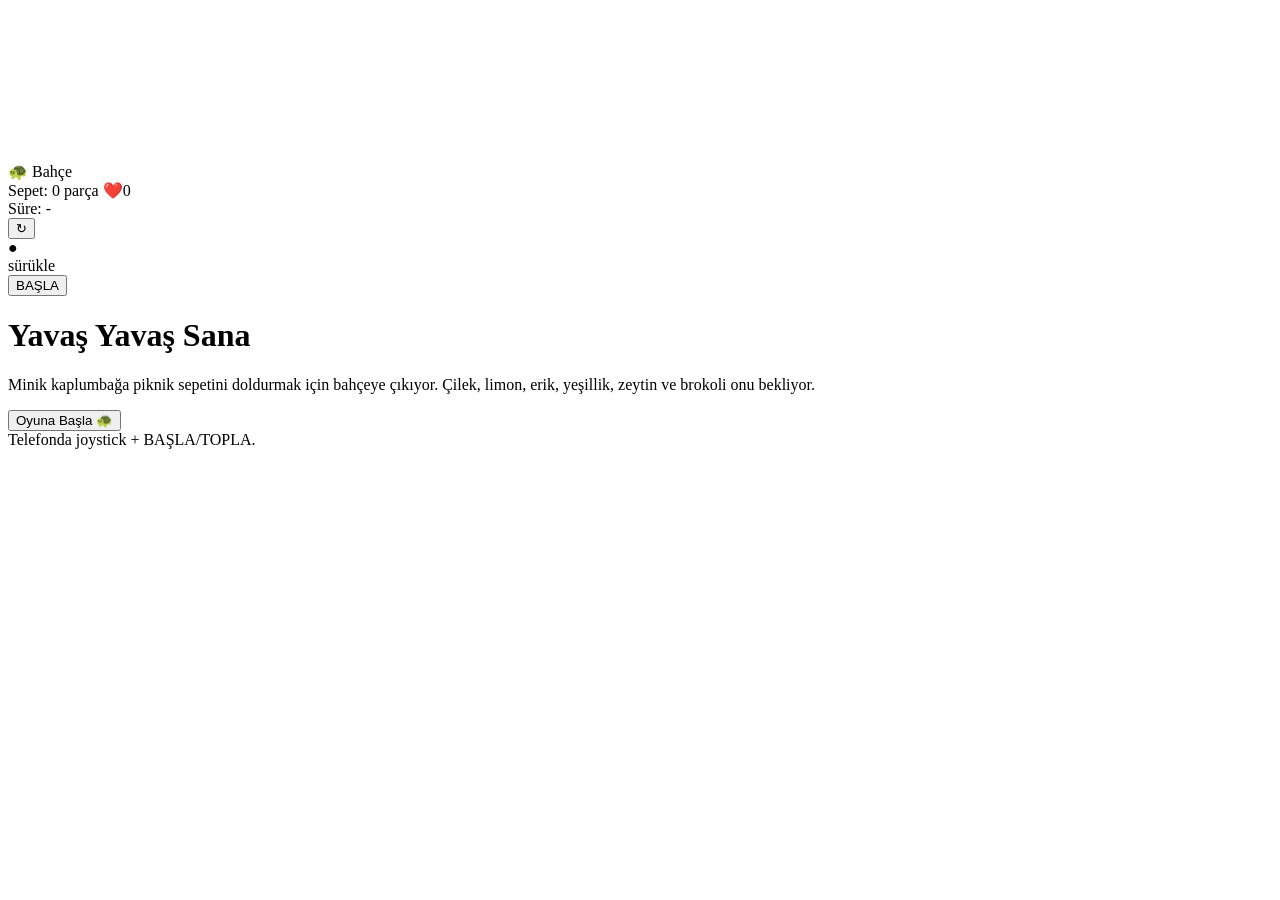
==== commit 4ab36fde: "Update index.html" ====
--- a/index.html
+++ b/index.html
@@ -1,79 +1,48 @@
 <!DOCTYPE html>
 <html lang="tr">
 <head>
-<meta charset="UTF-8" />
-<meta name="viewport" content="width=device-width, initial-scale=1.0, maximum-scale=1.0, user-scalable=no, viewport-fit=cover" />
-<title>Yavaş Yavaş Sana</title>
-<style>
-:root{--ink:#4b3b2f;--panel:rgba(255,250,235,.88);--shadow:rgba(92,64,40,.18)}
-*{box-sizing:border-box}html,body{margin:0;width:100%;height:100%;overflow:hidden;background:radial-gradient(circle at top,#fff5cf 0%,#f9dcc4 42%,#cdeecb 100%);font-family:system-ui,-apple-system,BlinkMacSystemFont,"Segoe UI",sans-serif;color:var(--ink);touch-action:none;overscroll-behavior:none}
-#gameWrap{position:fixed;left:8px;right:8px;top:calc(env(safe-area-inset-top) + 78px);bottom:calc(env(safe-area-inset-bottom) + 112px)}
-canvas{width:100%;height:100%;background:#dff3c8;border-radius:26px;box-shadow:0 18px 60px var(--shadow);border:4px solid rgba(255,255,255,.66);display:block}
-#hud{position:fixed;top:calc(env(safe-area-inset-top) + 14px);left:50%;transform:translateX(-50%);width:calc(100vw - 16px);display:grid;grid-template-columns:auto 1fr auto auto;align-items:center;gap:6px;pointer-events:none;z-index:5}
-.pill{background:var(--panel);border:1px solid rgba(255,255,255,.88);border-radius:999px;padding:8px 9px;box-shadow:0 10px 28px rgba(72,54,36,.12);font-size:clamp(12px,3.2vw,15px);backdrop-filter:blur(8px);white-space:nowrap;text-align:center;min-width:0;overflow:hidden;text-overflow:ellipsis}
-#basketPill{font-weight:700}.miniBtn{pointer-events:auto;border:0;border-radius:999px;background:rgba(255,255,255,.82);box-shadow:0 10px 28px rgba(72,54,36,.12);padding:8px 10px;font-size:13px;font-weight:900;color:#4a392e}
-#message{position:fixed;left:50%;bottom:calc(env(safe-area-inset-bottom) + 104px);transform:translateX(-50%);width:min(760px,calc(100vw - 36px));background:var(--panel);border:1px solid rgba(255,255,255,.9);border-radius:22px;padding:12px 14px;box-shadow:0 10px 32px rgba(72,54,36,.16);text-align:center;font-size:clamp(12px,3.2vw,15px);line-height:1.35;z-index:6;opacity:0;transition:opacity .25s ease,translate .25s ease;pointer-events:none}#message.show{opacity:1;translate:0 -6px}
-#controls{position:fixed;bottom:calc(env(safe-area-inset-bottom) + 8px);left:0;right:0;display:flex;justify-content:space-between;align-items:end;padding:0 12px;z-index:8;pointer-events:none}
-#joyArea{width:138px;height:104px;position:relative;pointer-events:auto;touch-action:none}#joyBase{position:absolute;left:18px;bottom:6px;width:76px;height:76px;border-radius:50%;background:rgba(255,255,255,.55);box-shadow:0 8px 20px rgba(72,54,36,.13);border:1px solid rgba(255,255,255,.8)}#joyKnob{position:absolute;left:38px;bottom:26px;width:36px;height:36px;border-radius:50%;background:rgba(255,255,255,.9);box-shadow:0 6px 18px rgba(72,54,36,.16);border:1px solid rgba(80,60,40,.08);display:grid;place-items:center;font-weight:900;color:#5c4938}#joyHint{position:absolute;left:102px;bottom:36px;font-size:11px;opacity:.62;background:rgba(255,255,255,.45);border-radius:999px;padding:4px 7px;white-space:nowrap}
-button.gameBtn{border:0;border-radius:22px;background:rgba(255,255,255,.78);box-shadow:0 8px 20px rgba(72,54,36,.14);color:#4a392e;font-size:15px;font-weight:900;width:124px;height:60px;pointer-events:auto;user-select:none;-webkit-user-select:none;letter-spacing:.3px}button:active{transform:translateY(2px) scale(.98)}
-#overlay{position:fixed;inset:0;display:grid;place-items:center;z-index:20;background:linear-gradient(150deg,rgba(255,244,212,.94),rgba(217,245,201,.9));padding:20px}.hidden{display:none!important}.card{width:min(680px,94vw);background:rgba(255,255,255,.78);border:1px solid rgba(255,255,255,.92);border-radius:34px;padding:26px;box-shadow:0 20px 70px rgba(83,58,38,.18);text-align:center;backdrop-filter:blur(9px)}.card h1{margin:0 0 8px;font-size:clamp(32px,7vw,58px);letter-spacing:-1px;color:#4f7f43}.card p{font-size:17px;line-height:1.48;margin:10px auto 20px;max-width:560px}.primary{border:0;background:#ffcf66;color:#513820;padding:14px 22px;border-radius:999px;font-weight:900;font-size:16px;box-shadow:0 9px 22px rgba(109,74,30,.18);cursor:pointer}.tiny{font-size:13px;opacity:.74;margin-top:14px}
-@media (min-width:900px){#gameWrap{left:50%;right:auto;top:calc(env(safe-area-inset-top) + 78px);bottom:calc(env(safe-area-inset-bottom) + 24px);width:min(1100px,calc(100vw - 28px));transform:translateX(-50%)}#hud{width:min(1040px,calc(100vw - 22px))}#controls{opacity:.28}#controls:hover{opacity:1}}
-</style>
+  <meta charset="UTF-8" />
+  <meta name="viewport" content="width=device-width, initial-scale=1.0, maximum-scale=1.0, user-scalable=no, viewport-fit=cover" />
+  <title>Yavaş Yavaş Sana</title>
+  <link rel="stylesheet" href="./style.css" />
 </head>
+
 <body>
-<div id="gameWrap"><canvas id="game"></canvas></div>
-<div id="hud"><div class="pill" id="modePill">🐢 Bahçe</div><div class="pill" id="basketPill">Sepet: 🍓0 🍋0 🟣0 ❤️0</div><div class="pill" id="timePill">Süre: -</div><button class="miniBtn" id="restartBtn">↻</button></div>
-<div id="message"></div>
-<div id="controls"><div id="joyArea"><div id="joyBase"></div><div id="joyKnob">●</div><div id="joyHint">sürükle</div></div><button class="gameBtn" id="actionBtn">BAŞLA</button></div>
-<div id="overlay"><div class="card"><h1>Yavaş Yavaş Sana</h1><p>Minik kaplumbağa tatlı bir piknik sepeti hazırlıyor. Çilekte hafızanı kullan, limonları dallardan yakala, erik labirentinde engellerden kaç.</p><button class="primary" id="startGame">Oyuna Başla 🐢</button><div class="tiny">Klavye: yön tuşları/WASD + E. Telefonda joystick + BAŞLA/TOPLA.</div></div></div>
-<script>
-(()=>{
-const canvas=document.getElementById('game'),ctx=canvas.getContext('2d'),overlay=document.getElementById('overlay'),startGameBtn=document.getElementById('startGame'),modePill=document.getElementById('modePill'),basketPill=document.getElementById('basketPill'),timePill=document.getElementById('timePill'),messageBox=document.getElementById('message'),actionBtn=document.getElementById('actionBtn'),restartBtn=document.getElementById('restartBtn'),joyArea=document.getElementById('joyArea'),joyBase=document.getElementById('joyBase'),joyKnob=document.getElementById('joyKnob');
-let W=390,H=700,SCALE=1,state='menu',last=performance.now(),msgTimer=0,actionBuffer=0,nearStation=null,mini=null,particles=[];
-const keys={up:false,down:false,left:false,right:false,action:false},joy={x:0,y:0,active:false,pointerId:null},basket={strawberry:0,lemon:0,plum:0,heart:0},played={strawberry:false,lemon:false,plum:false},turtle={x:W*.5,y:H*.67,r:23,face:1,bob:0};
-const stations=[{id:'strawberry',label:'Çilek Tarlası',emoji:'🍓',rx:.20,ry:.23,color:'#ff8ca4',desc:'Parlayan çalıları hatırla. Toplamak için BAŞLA/TOPLA tuşuna bas.'},{id:'lemon',label:'Limon Ağacı',emoji:'🍋',rx:.50,ry:.21,color:'#ffd861',desc:'Dallardan düşen limonları yakala, çürüklerden kaç.'},{id:'plum',label:'Erik Labirenti',emoji:'🟣',rx:.80,ry:.26,color:'#b790ff',desc:'Her erikten sonra engeller yeniden dizilir.'},{id:'final',label:'Piknik Alanı',emoji:'❤️',rx:.50,ry:.72,color:'#ffb2bf',desc:'Sepeti açıp final pikniğine git.'}];
-const clamp=(v,a,b)=>Math.max(a,Math.min(b,v)),rand=(a,b)=>a+Math.random()*(b-a),dist=(a,b,c,d)=>Math.hypot(a-c,b-d),stationX=s=>s.rx*W,stationY=s=>s.ry*H,moveSpeed=()=>clamp(Math.min(W,H)*.55,165,260);
-function resizeCanvas(){const r=canvas.getBoundingClientRect(),dpr=Math.min(window.devicePixelRatio||1,2);W=Math.max(280,Math.floor(r.width));H=Math.max(420,Math.floor(r.height));canvas.width=Math.floor(W*dpr);canvas.height=Math.floor(H*dpr);ctx.setTransform(dpr,0,0,dpr,0,0);SCALE=clamp(W/430,.72,1.05);turtle.x=clamp(turtle.x||W*.5,42,W-42);turtle.y=clamp(turtle.y||H*.67,70,H-42)}
-window.addEventListener('resize',resizeCanvas);window.addEventListener('orientationchange',()=>setTimeout(resizeCanvas,250));resizeCanvas();
-function axis(){let x=joy.x+(keys.right?1:0)-(keys.left?1:0),y=joy.y+(keys.down?1:0)-(keys.up?1:0);const l=Math.hypot(x,y);if(l>1){x/=l;y/=l}return{x,y}}
-function setJoystickFromEvent(e){const r=joyBase.getBoundingClientRect(),cx=r.left+r.width/2,cy=r.top+r.height/2,max=32;let dx=e.clientX-cx,dy=e.clientY-cy,l=Math.hypot(dx,dy);if(l>max){dx=dx/l*max;dy=dy/l*max}joy.x=dx/max;joy.y=dy/max;joyKnob.style.transform=`translate(${dx}px,${dy}px)`}
-function resetJoystick(){joy.x=0;joy.y=0;joy.active=false;joy.pointerId=null;joyKnob.style.transform='translate(0,0)'}
-joyArea.addEventListener('pointerdown',e=>{e.preventDefault();joy.active=true;joy.pointerId=e.pointerId;joyArea.setPointerCapture(e.pointerId);setJoystickFromEvent(e)});joyArea.addEventListener('pointermove',e=>{if(!joy.active||e.pointerId!==joy.pointerId)return;e.preventDefault();setJoystickFromEvent(e)});joyArea.addEventListener('pointerup',e=>{if(e.pointerId===joy.pointerId)resetJoystick()});joyArea.addEventListener('pointercancel',resetJoystick);joyArea.addEventListener('lostpointercapture',resetJoystick);
-function requestAction(){keys.action=true;actionBuffer=.18}function showMessage(t,s=3){messageBox.textContent=t;messageBox.classList.add('show');msgTimer=s}function pop(x,y,t){particles.push({x,y,text:t,life:1,vy:-48,size:22*SCALE})}
-function updateHud(){const total=basket.strawberry+basket.lemon+basket.plum;basketPill.textContent=`Sepet: 🍓${basket.strawberry} 🍋${basket.lemon} 🟣${basket.plum} ❤️${basket.heart}`;if(state==='map'){modePill.textContent='🐢 Bahçe';timePill.textContent=total>=18?'Piknik hazır':`${total}/18`;actionBtn.textContent=nearStation?(nearStation.id==='final'?'PİKNİK':'BAŞLA'):'BAŞLA'}else if(mini){timePill.textContent=`${Math.ceil(mini.time)} sn`;actionBtn.textContent=state==='strawberry'?'TOPLA':'BAŞLA'}else if(state==='final'){modePill.textContent='❤️ Piknik';timePill.textContent='Mutlu son';actionBtn.textContent='DÖN'}else{timePill.textContent='Süre: -';actionBtn.textContent='BAŞLA'}}
-function drawRoundedRect(x,y,w,h,r){ctx.beginPath();ctx.moveTo(x+r,y);ctx.arcTo(x+w,y,x+w,y+h,r);ctx.arcTo(x+w,y+h,x,y+h,r);ctx.arcTo(x,y+h,x,y,r);ctx.arcTo(x,y,x+w,y,r);ctx.closePath()}function drawText(t,x,y,s=18,a='center',c='#4b3b2f',w='700'){ctx.save();ctx.font=`${w} ${s}px system-ui, sans-serif`;ctx.textAlign=a;ctx.textBaseline='middle';ctx.fillStyle=c;ctx.fillText(t,x,y);ctx.restore()}function wrapText(t,x,y,mw,fs,lh){ctx.save();ctx.font=`800 ${fs}px system-ui, sans-serif`;ctx.fillStyle='#4b3b2f';ctx.textAlign='center';ctx.textBaseline='middle';const words=t.split(' '),lines=[];let line='';for(const word of words){const test=line?`${line} ${word}`:word;if(ctx.measureText(test).width>mw&&line){lines.push(line);line=word}else line=test}if(line)lines.push(line);const sy=y-(lines.length-1)*lh/2;lines.forEach((l,i)=>ctx.fillText(l,x,sy+i*lh));ctx.restore()}
-function drawBackground(){ctx.clearRect(0,0,W,H);const g=ctx.createLinearGradient(0,0,W,H);g.addColorStop(0,'#fff1be');g.addColorStop(.45,'#dff3c8');g.addColorStop(1,'#b9e7c2');ctx.fillStyle=g;ctx.fillRect(0,0,W,H);ctx.fillStyle='rgba(255,255,255,.25)';for(let i=0;i<24;i++){const x=(i*97+W*.11)%W,y=(i*137+H*.13)%H;ctx.beginPath();ctx.ellipse(x,y,24*SCALE+(i%4)*5,9*SCALE+(i%3)*3,(i%5)*.4,0,Math.PI*2);ctx.fill()}ctx.strokeStyle='rgba(143,111,65,.15)';ctx.lineWidth=18*SCALE;ctx.lineCap='round';ctx.beginPath();ctx.moveTo(W*.11,H*.78);ctx.bezierCurveTo(W*.25,H*.56,W*.32,H*.40,W*.50,H*.45);ctx.bezierCurveTo(W*.68,H*.50,W*.74,H*.64,W*.89,H*.77);ctx.stroke();ctx.strokeStyle='rgba(255,255,255,.34)';ctx.lineWidth=7*SCALE;ctx.beginPath();ctx.moveTo(W*.11,H*.78);ctx.bezierCurveTo(W*.25,H*.56,W*.32,H*.40,W*.50,H*.45);ctx.bezierCurveTo(W*.68,H*.50,W*.74,H*.64,W*.89,H*.77);ctx.stroke()}
-function drawTurtle(x,y,s=1,m='normal'){s*=SCALE;ctx.save();ctx.translate(x,y+Math.sin(turtle.bob)*2*s);ctx.scale(s*turtle.face,s);ctx.fillStyle='#82bf63';ctx.beginPath();ctx.ellipse(26,-6,16,14,0,0,Math.PI*2);ctx.fill();ctx.fillStyle='#5f9f51';ctx.beginPath();ctx.ellipse(4,0,32,24,0,0,Math.PI*2);ctx.fill();ctx.fillStyle='#97d46f';ctx.beginPath();ctx.ellipse(4,0,23,17,0,0,Math.PI*2);ctx.fill();ctx.strokeStyle='rgba(65,93,51,.35)';ctx.lineWidth=2;ctx.beginPath();ctx.moveTo(-10,-12);ctx.lineTo(14,12);ctx.moveTo(14,-12);ctx.lineTo(-10,12);ctx.stroke();ctx.fillStyle='#77b85e';for(const f of [[-18,-18],[-18,18],[15,-18],[15,18]]){ctx.beginPath();ctx.ellipse(f[0],f[1],9,6,0,0,Math.PI*2);ctx.fill()}ctx.fillStyle='#29351f';ctx.beginPath();ctx.arc(31,-10,2.3,0,Math.PI*2);ctx.fill();ctx.strokeStyle='#29351f';ctx.lineWidth=2;ctx.beginPath();if(m==='happy')ctx.arc(33,-4,5,.15,Math.PI-.15);else ctx.arc(33,-3,4,.2,Math.PI-.2);ctx.stroke();ctx.restore()}
-function drawStation(st){const x=stationX(st),y=stationY(st),isNear=nearStation&&nearStation.id===st.id,done=played[st.id],outer=(isNear?58:50)*SCALE,inner=32*SCALE;ctx.save();ctx.globalAlpha=st.id==='final'&&basket.strawberry+basket.lemon+basket.plum<6?.62:1;ctx.fillStyle=isNear?'rgba(255,255,255,.75)':'rgba(255,255,255,.48)';ctx.strokeStyle=isNear?'#fff':'rgba(255,255,255,.55)';ctx.lineWidth=4*SCALE;ctx.beginPath();ctx.arc(x,y,outer,0,Math.PI*2);ctx.fill();ctx.stroke();ctx.fillStyle=st.color;ctx.beginPath();ctx.arc(x,y,inner,0,Math.PI*2);ctx.fill();drawText(st.emoji,x,y-2*SCALE,30*SCALE);drawText(done?`${st.label} ✓`:st.label,x,y+52*SCALE,14*SCALE,'center','#4b3b2f','800');if(isNear)drawText(st.id==='final'?'Pikniğe git':'Mini oyuna başla',x,y+72*SCALE,12*SCALE,'center','#6d5b44','700');ctx.restore()}
-function updateMap(dt){const a=axis();if(a.x||a.y){turtle.x+=a.x*moveSpeed()*dt;turtle.y+=a.y*moveSpeed()*dt;if(Math.abs(a.x)>.1)turtle.face=a.x>0?1:-1}turtle.x=clamp(turtle.x,38*SCALE,W-38*SCALE);turtle.y=clamp(turtle.y,48*SCALE,H-38*SCALE);turtle.bob+=(a.x||a.y?10:4)*dt;nearStation=null;for(const st of stations)if(dist(turtle.x,turtle.y,stationX(st),stationY(st))<70*SCALE)nearStation=st;if(keys.action&&nearStation){keys.action=false;actionBuffer=0;if(nearStation.id==='final')startFinal();else startMini(nearStation.id)}}
-function drawMap(){drawBackground();for(let i=0;i<36;i++){const x=(i*73+45)%W,y=(i*129+93)%H;ctx.fillStyle=i%2?'rgba(255,168,184,.35)':'rgba(255,255,255,.35)';ctx.beginPath();ctx.arc(x,y,(3+(i%3))*SCALE,0,Math.PI*2);ctx.fill()}stations.forEach(drawStation);drawTurtle(turtle.x,turtle.y);if(nearStation){const pw=Math.min(W-28,500*SCALE);ctx.save();drawRoundedRect(W/2-pw/2,H-62*SCALE,pw,44*SCALE,18*SCALE);ctx.fillStyle='rgba(255,255,255,.66)';ctx.fill();wrapText(`${nearStation.emoji} ${nearStation.desc}`,W/2,H-40*SCALE,pw-18*SCALE,12.5*SCALE,14*SCALE);ctx.restore()}}
-function startMini(id){if(id==='lemon'){state='lemon';modePill.textContent='🍋 Limon';mini={id,time:45,items:[],spawn:0,score:0,x:W/2,speed:clamp(W*.72,250,360),slow:0};showMessage('Limonlar artık dallardan düşüyor. Yaprak -2 sn, çürük limon -1 puan.',3)}if(id==='plum'){state='plum';modePill.textContent='🟣 Erik';mini=createPlumMini();showMessage('Her erikten sonra erik, diken ve salyangozlar yeniden dizilecek.',3)}if(id==='strawberry'){state='strawberry';modePill.textContent='🍓 Çilek';mini=createStrawberryMini();showMessage('Parlayan çalıları ezberle. Toplamak için TOPLA tuşuna bas.',3)}}
-function restartCurrent(){if(state==='lemon'||state==='plum'||state==='strawberry'){const id=state;startMini(id);showMessage('Mini oyun yeniden başladı.',2)}else{basket.strawberry=0;basket.lemon=0;basket.plum=0;basket.heart=0;played.strawberry=played.lemon=played.plum=false;state='map';mini=null;turtle.x=W*.5;turtle.y=H*.67;showMessage('Test reseti: sepet boşaldı, bahçeye döndün.',3)}}restartBtn.addEventListener('click',restartCurrent);
-function endMini(){if(!mini)return;if(mini.id==='lemon'){basket.lemon+=mini.score;basket.heart+=Math.floor(mini.score/10);played.lemon=true;showMessage(`${mini.score} limon sepete girdi. Limonata ihtimali güçlendi.`,4)}if(mini.id==='plum'){basket.plum+=mini.score;basket.heart+=Math.floor(mini.score/7);played.plum=true;showMessage(`${mini.score} erik toplandı. Sepetin mor tarafı gururlu.`,4)}if(mini.id==='strawberry'){basket.strawberry+=mini.score;basket.heart+=mini.hearts+Math.floor(mini.score/8);played.strawberry=true;showMessage(`${mini.score} çilek ve ${mini.hearts} kalp çileği bulundu. Sepet kızardı.`,4)}state='map';mini=null;turtle.x=W*.5;turtle.y=H*.67}
-function updateLemon(dt){mini.time-=dt;if(mini.time<=0)return endMini();if(mini.slow>0)mini.slow-=dt;const a=axis(),speed=mini.speed*(mini.slow>0?.55:1);mini.x+=a.x*speed*dt;mini.x=clamp(mini.x,44*SCALE,W-44*SCALE);if(Math.abs(a.x)>.1)turtle.face=a.x>0?1:-1;turtle.bob+=(Math.abs(a.x)>.05?10:3)*dt;mini.spawn-=dt;if(mini.spawn<=0){const roll=Math.random();let type='lemon';if(roll>.92)type='gold';else if(roll>.80)type='leaf';else if(roll>.70)type='rotten';mini.items.push({x:rand(W*.14,W*.86),y:rand(100*SCALE,155*SCALE),vy:rand(135,225)+(45-mini.time)*2,type,rot:rand(-1,1)});mini.spawn=rand(.28,.58)}for(const item of mini.items){item.y+=item.vy*dt;item.rot+=dt;if(item.y>H-72*SCALE&&Math.abs(item.x-mini.x)<38*SCALE&&item.y<H-24*SCALE){item.dead=true;if(item.type==='gold'){mini.score+=3;pop(item.x,item.y,'+3 🍋')}if(item.type==='lemon'){mini.score+=1;pop(item.x,item.y,'+1 🍋')}if(item.type==='leaf'){mini.time=Math.max(0,mini.time-2);mini.slow=1;pop(item.x,item.y,'-2 sn 🍃')}if(item.type==='rotten'){mini.score=Math.max(0,mini.score-1);pop(item.x,item.y,'-1 🤢')}}if(item.y>H+40)item.dead=true}mini.items=mini.items.filter(i=>!i.dead)}
-function drawLemon(){ctx.fillStyle='#cceebb';ctx.fillRect(0,0,W,H);ctx.save();ctx.strokeStyle='#7a5a32';ctx.lineWidth=9*SCALE;ctx.lineCap='round';ctx.beginPath();ctx.moveTo(W*.5,178*SCALE);ctx.lineTo(W*.5,92*SCALE);ctx.moveTo(W*.5,112*SCALE);ctx.lineTo(W*.22,82*SCALE);ctx.moveTo(W*.5,113*SCALE);ctx.lineTo(W*.78,78*SCALE);ctx.moveTo(W*.5,137*SCALE);ctx.lineTo(W*.30,138*SCALE);ctx.moveTo(W*.5,134*SCALE);ctx.lineTo(W*.70,135*SCALE);ctx.stroke();ctx.fillStyle='#7a5a32';drawRoundedRect(W*.5-16*SCALE,145*SCALE,32*SCALE,88*SCALE,12*SCALE);ctx.fill();ctx.fillStyle='#8cc56f';ctx.beginPath();ctx.ellipse(W*.50,82*SCALE,W*.42,70*SCALE,0,0,Math.PI*2);ctx.fill();ctx.fillStyle='rgba(255,255,255,.25)';ctx.beginPath();ctx.ellipse(W*.32,68*SCALE,42*SCALE,26*SCALE,-.25,0,Math.PI*2);ctx.fill();ctx.beginPath();ctx.ellipse(W*.66,62*SCALE,50*SCALE,30*SCALE,.2,0,Math.PI*2);ctx.fill();ctx.restore();for(const item of mini.items){ctx.save();ctx.translate(item.x,item.y);ctx.rotate(item.rot);if(item.type==='leaf'){ctx.fillStyle='#77bd65';ctx.beginPath();ctx.ellipse(0,0,15*SCALE,7*SCALE,0,0,Math.PI*2);ctx.fill()}else{ctx.fillStyle=item.type==='gold'?'#ffe87a':item.type==='rotten'?'#a47745':'#ffd24a';ctx.beginPath();ctx.ellipse(0,0,14*SCALE,20*SCALE,0,0,Math.PI*2);ctx.fill();ctx.strokeStyle='rgba(112,89,28,.2)';ctx.lineWidth=2*SCALE;ctx.stroke();if(item.type==='rotten')drawText('×',0,0,16*SCALE,'center','#5b3c20','900')}ctx.restore()}drawTurtle(mini.x,H-52*SCALE,1,'happy');ctx.fillStyle='#b87945';drawRoundedRect(mini.x-38*SCALE,H-54*SCALE,76*SCALE,21*SCALE,9*SCALE);ctx.fill();drawText(`Yakalanan: ${mini.score}`,W/2,H-18*SCALE,18*SCALE,'center','#4b3b2f','800');if(mini.slow>0)drawText('Yaprak hışırdadı, kaplumbağa yavaşladı.',W/2,34*SCALE,12*SCALE,'center','#6d5b44','800')}
-function createPlumMini(){const grid=['11111111111','10001000001','10101011101','10100010001','10111010111','10000010001','11101110101','10001000101','10111011101','10000000001','11111111111'],rows=grid.length,cols=grid[0].length,cell=Math.floor(Math.min((W-26)/cols,(H-122*SCALE)/rows,42*SCALE));const m={id:'plum',time:60,score:0,grid,cell,ox:(W-cols*cell)/2,oy:74*SCALE,player:{cx:1,cy:1,px:0,py:0,moveT:0,fromX:1,fromY:1,toX:1,toY:1,startX:1,startY:1},plum:{cx:7,cy:5},hazards:[],snails:[],snailTick:0};m.player.px=m.ox+m.player.cx*m.cell+m.cell/2;m.player.py=m.oy+m.player.cy*m.cell+m.cell/2;resetPlumBoard(m);return m}
-function cellKey(x,y){return x+','+y}function blockedSet(m){const set=new Set();for(const h of m.hazards)set.add(cellKey(h.cx,h.cy));return set}function reachableCells(m){const q=[{x:m.player.cx,y:m.player.cy}],seen=new Set([cellKey(m.player.cx,m.player.cy)]),bad=blockedSet(m),out=[];while(q.length){const c=q.shift();out.push(c);for(const d of [[1,0],[-1,0],[0,1],[0,-1]]){const nx=c.x+d[0],ny=c.y+d[1],k=cellKey(nx,ny);if(seen.has(k)||bad.has(k))continue;if(m.grid[ny]&&m.grid[ny][nx]==='0'){seen.add(k);q.push({x:nx,y:ny})}}}return out}function isOccupied(m,x,y){return m.hazards.some(h=>h.cx===x&&h.cy===y)||m.snails.some(s=>s.cx===x&&s.cy===y)||(m.player.cx===x&&m.player.cy===y)}
-function resetPlumBoard(m){m.hazards=[];m.snails=[];let cells=[];for(let y=0;y<m.grid.length;y++)for(let x=0;x<m.grid[y].length;x++)if(m.grid[y][x]==='0'&&!(x===m.player.cx&&y===m.player.cy)&&!(x<3&&y<3))cells.push({x,y});cells=cells.sort(()=>Math.random()-.5);for(const c of cells){if(m.hazards.length>=6)break;m.hazards.push({cx:c.x,cy:c.y})}let reach=reachableCells(m).filter(c=>!(c.x===m.player.cx&&c.y===m.player.cy));if(reach.length<6){m.hazards=[];reach=reachableCells(m).filter(c=>!(c.x===m.player.cx&&c.y===m.player.cy))}const plumChoices=reach.filter(c=>!isOccupied(m,c.x,c.y));const p=plumChoices[Math.floor(Math.random()*plumChoices.length)]||reach[0]||{x:1,y:1};m.plum.cx=p.x;m.plum.cy=p.y;const snailPool=reach.filter(c=>!isOccupied(m,c.x,c.y)&&!(c.x===m.plum.cx&&c.y===m.plum.cy)).sort(()=>Math.random()-.5);for(let i=0;i<2&&i<snailPool.length;i++){m.snails.push({cx:snailPool[i].x,cy:snailPool[i].y,dir:Math.random()<.5?1:-1,axis:Math.random()<.5?'x':'y'})}}
-function isHazardCell(m,x,y){return m.hazards.some(h=>h.cx===x&&h.cy===y)}function isPlumOpen(m,x,y){return m.grid[y]&&m.grid[y][x]==='0'&&!isHazardCell(m,x,y)}function sendPlumStart(){const p=mini.player;p.cx=p.startX;p.cy=p.startY;p.fromX=p.cx;p.fromY=p.cy;p.toX=p.cx;p.toY=p.cy;p.moveT=0;p.px=mini.ox+p.cx*mini.cell+mini.cell/2;p.py=mini.oy+p.cy*mini.cell+mini.cell/2}
-function checkPlumDanger(){const p=mini.player;if(isHazardCell(mini,p.cx,p.cy)){mini.time=Math.max(0,mini.time-2);pop(p.px,p.py,'-2 sn 🌵');p.cx=p.fromX;p.cy=p.fromY;p.toX=p.cx;p.toY=p.cy;p.moveT=0;p.px=mini.ox+p.cx*mini.cell+mini.cell/2;p.py=mini.oy+p.cy*mini.cell+mini.cell/2;return}for(const s of mini.snails){if(s.cx===p.cx&&s.cy===p.cy){mini.time=Math.max(0,mini.time-3);pop(p.px,p.py,'-3 sn 🐌');sendPlumStart();return}}}
-function moveSnails(dt){mini.snailTick-=dt;if(mini.snailTick>0)return;mini.snailTick=.75;for(const s of mini.snails){const nx=s.cx+(s.axis==='x'?s.dir:0),ny=s.cy+(s.axis==='y'?s.dir:0);if(isPlumOpen(mini,nx,ny)&&!(nx===mini.plum.cx&&ny===mini.plum.cy)&&!(nx===mini.player.cx&&ny===mini.player.cy)){s.cx=nx;s.cy=ny}else{s.dir*=-1;if(Math.random()<.35)s.axis=s.axis==='x'?'y':'x'}}}
-function updatePlum(dt){mini.time-=dt;if(mini.time<=0)return endMini();moveSnails(dt);const p=mini.player;if(p.moveT>0){p.moveT-=dt*7.5;const t=1-Math.max(0,p.moveT),sm=t*t*(3-2*t);p.px=mini.ox+(p.fromX+(p.toX-p.fromX)*sm)*mini.cell+mini.cell/2;p.py=mini.oy+(p.fromY+(p.toY-p.fromY)*sm)*mini.cell+mini.cell/2;if(p.moveT<=0){p.cx=p.toX;p.cy=p.toY;p.px=mini.ox+p.cx*mini.cell+mini.cell/2;p.py=mini.oy+p.cy*mini.cell+mini.cell/2;checkPlumDanger()}}else{const a=axis();let nx=p.cx,ny=p.cy;if(Math.abs(a.x)>Math.abs(a.y)){if(a.x<-.35)nx--;else if(a.x>.35)nx++}else{if(a.y<-.35)ny--;else if(a.y>.35)ny++}if(nx!==p.cx||ny!==p.cy){if(mini.grid[ny]&&mini.grid[ny][nx]==='0'){p.fromX=p.cx;p.fromY=p.cy;p.toX=nx;p.toY=ny;p.moveT=1;if(nx>p.cx)turtle.face=1;if(nx<p.cx)turtle.face=-1}}}if(p.cx===mini.plum.cx&&p.cy===mini.plum.cy&&p.moveT<=0){mini.score++;pop(p.px,p.py,'+1 🟣');resetPlumBoard(mini);pop(p.px,p.py-18*SCALE,'Harita değişti')}turtle.bob+=7*dt}
-function drawPlum(){ctx.fillStyle='#e8dbff';ctx.fillRect(0,0,W,H);drawText('Erik Labirenti',W/2,38*SCALE,24*SCALE,'center','#59467d','900');const m=mini;for(let y=0;y<m.grid.length;y++)for(let x=0;x<m.grid[y].length;x++){const px=m.ox+x*m.cell,py=m.oy+y*m.cell;if(m.grid[y][x]==='1'){ctx.fillStyle='#8c73bd';drawRoundedRect(px+2,py+2,m.cell-4,m.cell-4,9*SCALE);ctx.fill()}else{ctx.fillStyle='rgba(255,255,255,.45)';drawRoundedRect(px+3,py+3,m.cell-6,m.cell-6,10*SCALE);ctx.fill()}}for(const h of m.hazards)drawText('🌵',m.ox+h.cx*m.cell+m.cell/2,m.oy+h.cy*m.cell+m.cell/2,20*SCALE);for(const s of m.snails)drawText('🐌',m.ox+s.cx*m.cell+m.cell/2,m.oy+s.cy*m.cell+m.cell/2,20*SCALE);const px=m.ox+m.plum.cx*m.cell+m.cell/2,py=m.oy+m.plum.cy*m.cell+m.cell/2;ctx.fillStyle='#7f4bc7';ctx.beginPath();ctx.ellipse(px,py,14*SCALE,17*SCALE,.2,0,Math.PI*2);ctx.fill();ctx.fillStyle='rgba(255,255,255,.34)';ctx.beginPath();ctx.arc(px-4*SCALE,py-6*SCALE,3*SCALE,0,Math.PI*2);ctx.fill();drawTurtle(m.player.px,m.player.py,Math.min(.78,m.cell/42),'happy');drawText(`Erik: ${m.score}   Diken: -2sn   Salyangoz: -3sn`,W/2,H-18*SCALE,13.5*SCALE,'center','#4b3b2f','800')}
-function createStrawberryMini(){const bushes=[];let tries=0;const targetCount=14,minD=68*SCALE;while(bushes.length<targetCount&&tries<800){tries++;const b={x:rand(50*SCALE,W-50*SCALE),y:rand(96*SCALE,H-58*SCALE),target:false,heart:false,found:false,wrong:false,snail:0,wiggle:rand(0,10)};if(bushes.every(o=>dist(o.x,o.y,b.x,b.y)>minD))bushes.push(b)}while(bushes.length<targetCount){bushes.push({x:rand(50*SCALE,W-50*SCALE),y:rand(96*SCALE,H-58*SCALE),target:false,heart:false,found:false,wrong:false,snail:0,wiggle:rand(0,10)})}const m={id:'strawberry',time:50,score:0,hearts:0,bushes,x:W/2,y:H*.68,speed:moveSpeed(),wave:0,preview:0,remaining:0,combo:0,slow:0,cooldown:0};newStrawberryWave(m);return m}
-function newStrawberryWave(m){for(const b of m.bushes){b.target=false;b.heart=false;b.found=false;b.wrong=false;b.snail=0}const choices=[...m.bushes].sort(()=>Math.random()-.5).slice(0,4);for(const b of choices){b.target=true;b.heart=Math.random()<.18}m.wave++;m.preview=1.75;m.remaining=choices.length;m.cooldown=0}
-function nearestBush(m){let best=null,bd=9999;for(const b of m.bushes){const d=dist(m.x,m.y,b.x,b.y);if(d<bd){bd=d;best=b}}return{b:best,d:bd}}
-function inspectStrawberryBush(){if(mini.preview>0||mini.cooldown>0)return;const n=nearestBush(mini),b=n.b;if(!b||n.d>36*SCALE){pop(mini.x,mini.y-22*SCALE,'Yaklaş');return}if(b.target&&!b.found){b.found=true;mini.score++;mini.remaining--;mini.combo++;if(b.heart){mini.hearts++;pop(b.x,b.y,'+1 ❤️🍓')}else pop(b.x,b.y,'+1 🍓');if(mini.combo>0&&mini.combo%3===0){mini.score+=2;pop(b.x,b.y-18*SCALE,'Kombo +2!')}if(mini.remaining<=0){mini.cooldown=.55;pop(mini.x,mini.y-28*SCALE,'Yeni koku geliyor')}}else if(!b.target&&!b.wrong){b.wrong=true;b.snail=1.4;mini.combo=0;mini.slow=.95;mini.time=Math.max(0,mini.time-1.5);pop(b.x,b.y,'-1.5 sn 🐌')}}
-function updateStrawberry(dt){mini.time-=dt;if(mini.time<=0)return endMini();if(mini.cooldown>0){mini.cooldown-=dt;if(mini.cooldown<=0)newStrawberryWave(mini)}if(mini.preview>0)mini.preview-=dt;if(mini.slow>0)mini.slow-=dt;const a=axis(),speed=mini.speed*(mini.slow>0?.58:1);if(a.x||a.y){mini.x+=a.x*speed*dt;mini.y+=a.y*speed*dt;if(Math.abs(a.x)>.1)turtle.face=a.x>0?1:-1}mini.x=clamp(mini.x,34*SCALE,W-34*SCALE);mini.y=clamp(mini.y,62*SCALE,H-34*SCALE);turtle.bob+=(a.x||a.y?10:4)*dt;for(const b of mini.bushes){b.wiggle+=.025;if(b.snail>0)b.snail-=dt}if(keys.action){keys.action=false;actionBuffer=0;inspectStrawberryBush()}}
-function drawBush(b){const near=dist(mini.x,mini.y,b.x,b.y)<58*SCALE&&!b.found&&!b.wrong,visible=b.target&&(mini.preview>0||b.found),hint=b.target&&!b.found&&mini.preview<=0&&near;ctx.save();ctx.translate(b.x,b.y+Math.sin(b.wiggle)*2);ctx.fillStyle=b.wrong?'rgba(126,142,86,.45)':near?'#8fd179':'#78bd65';ctx.beginPath();ctx.ellipse(-10*SCALE,0,16*SCALE,10*SCALE,-.5,0,Math.PI*2);ctx.fill();ctx.beginPath();ctx.ellipse(9*SCALE,0,18*SCALE,11*SCALE,.5,0,Math.PI*2);ctx.fill();ctx.beginPath();ctx.ellipse(0,-7*SCALE,16*SCALE,10*SCALE,0,0,Math.PI*2);ctx.fill();if(visible||hint){ctx.strokeStyle=b.heart?'rgba(255,120,150,.95)':'rgba(255,255,255,.9)';ctx.lineWidth=3*SCALE;ctx.beginPath();ctx.arc(0,0,28*SCALE,0,Math.PI*2);ctx.stroke()}if(visible){if(b.heart)drawText('❤️',0,-12*SCALE,15*SCALE);ctx.fillStyle='#ff6680';ctx.beginPath();ctx.moveTo(0,14*SCALE);ctx.bezierCurveTo(-16*SCALE,-4*SCALE,-8*SCALE,-18*SCALE,0,-10*SCALE);ctx.bezierCurveTo(8*SCALE,-18*SCALE,16*SCALE,-4*SCALE,0,14*SCALE);ctx.fill();ctx.fillStyle='#fff1a6';ctx.fillRect(-3*SCALE,-2*SCALE,2*SCALE,2*SCALE);ctx.fillRect(4*SCALE,2*SCALE,2*SCALE,2*SCALE);ctx.fillRect(-7*SCALE,5*SCALE,2*SCALE,2*SCALE)}if(b.snail>0)drawText('🐌',0,0,20*SCALE);ctx.restore()}
-function drawStrawberry(){ctx.fillStyle='#cdefbc';ctx.fillRect(0,0,W,H);drawText('Kokuyu Hatırla',W/2,32*SCALE,23*SCALE,'center','#6a4a38','900');const info=mini.preview>0?'Parlayan çalıları ezberle':'Yaklaş ve TOPLA tuşuna bas';drawText(`${info}   Tur ${mini.wave}`,W/2,56*SCALE,12.5*SCALE,'center','#6d5b44','800');for(const b of mini.bushes)drawBush(b);drawTurtle(mini.x,mini.y,.95,'happy');const combo=mini.combo>=2?`   Kombo: ${mini.combo}`:'';drawText(`Çilek: ${mini.score}  Kalp: ${mini.hearts}${combo}`,W/2,H-18*SCALE,15*SCALE,'center','#4b3b2f','800');if(mini.slow>0)drawText('Salyangoz çıktı, kaplumbağa ağırlaştı.',W/2,H-40*SCALE,12*SCALE,'center','#6d5b44','800')}
-function startFinal(){state='final';mini=null;nearStation=null;const total=basket.strawberry+basket.lemon+basket.plum;if(total<6)showMessage('Sepet biraz utangaç kaldı ama piknik yine de olur.',4);else showMessage('Sepet açılıyor. Kaplumbağa final pikniğine görev bilinciyle geldi.',4)}
-function dominantFlavor(){const e=[['strawberry',basket.strawberry],['lemon',basket.lemon],['plum',basket.plum]].sort((a,b)=>b[1]-a[1]);if(e[0][1]===0)return'empty';if(Math.abs(e[0][1]-e[2][1])<=2&&e[2][1]>0)return'balanced';return e[0][0]}function finalText(){const d=dominantFlavor();if(basket.heart>=5)return'Kaplumbağa yol boyunca sadece yiyecek değil, küçük küçük sevgi de toplamış.';if(d==='balanced')return'Sepette her şeyden biraz var. Çünkü güzel şeyler tek tatla olmaz.';if(d==='strawberry')return'Bugün sepetin çilek kokuyor. Demek kalbin tatlı yoldan gelmiş.';if(d==='lemon')return'Biraz ekşi, biraz tatlı. Tam bizim hikâyemiz gibi.';if(d==='plum')return'Sepetin mor tarafı konuşuyor: bazı yollar labirenttir ama sonunda piknik vardır.';return'Sepet küçük olabilir ama kaplumbağanın niyeti kocaman.'}
-function drawFinal(){const g=ctx.createRadialGradient(W/2,H/2,30,W/2,H/2,Math.max(W,H));g.addColorStop(0,'#fff7df');g.addColorStop(1,'#cfeec5');ctx.fillStyle=g;ctx.fillRect(0,0,W,H);drawText('Piknik Sepeti Açıldı',W/2,48*SCALE,26*SCALE,'center','#4f7f43','900');const cw=Math.min(W*.82,420*SCALE),ch=Math.min(H*.26,190*SCALE);ctx.save();ctx.translate(W/2,H/2+10*SCALE);ctx.rotate(Math.sin(performance.now()/800)*.015);ctx.fillStyle='#ff9fb1';drawRoundedRect(-cw/2,-ch/2,cw,ch,24*SCALE);ctx.fill();ctx.strokeStyle='rgba(255,255,255,.55)';ctx.lineWidth=7*SCALE;ctx.beginPath();ctx.moveTo(-cw/2,0);ctx.lineTo(cw/2,0);ctx.moveTo(0,-ch/2);ctx.lineTo(0,ch/2);ctx.stroke();const foods=[];for(let i=0;i<Math.min(basket.strawberry,10);i++)foods.push('🍓');for(let i=0;i<Math.min(basket.lemon,10);i++)foods.push('🍋');for(let i=0;i<Math.min(basket.plum,10);i++)foods.push('🟣');for(let i=0;i<Math.min(basket.heart,6);i++)foods.push('❤️');if(!foods.length)foods.push('🐢');foods.forEach((f,i)=>{const cols=Math.max(4,Math.floor(cw/(46*SCALE))),x=-cw*.36+(i%cols)*42*SCALE,y=-ch*.25+Math.floor(i/cols)*38*SCALE;drawText(f,x,y,26*SCALE)});ctx.restore();drawTurtle(W*.22,H*.72,1.05,'happy');ctx.save();ctx.translate(W*.78,H*.72);drawText('R',0,-34*SCALE,20*SCALE,'center','#4b3b2f','900');ctx.fillStyle='#7fb4ff';ctx.beginPath();ctx.arc(0,0,24*SCALE,0,Math.PI*2);ctx.fill();ctx.fillStyle='#4b3b2f';ctx.beginPath();ctx.arc(-7*SCALE,-5*SCALE,3*SCALE,0,Math.PI*2);ctx.arc(7*SCALE,-5*SCALE,3*SCALE,0,Math.PI*2);ctx.fill();ctx.strokeStyle='#4b3b2f';ctx.lineWidth=2*SCALE;ctx.beginPath();ctx.arc(0,0,8*SCALE,.2,Math.PI-.2);ctx.stroke();ctx.restore();const bw=Math.min(W-28,720*SCALE);ctx.fillStyle='rgba(255,255,255,.72)';drawRoundedRect(W/2-bw/2,H-112*SCALE,bw,78*SCALE,24*SCALE);ctx.fill();wrapText(finalText(),W/2,H-84*SCALE,bw-24*SCALE,17*SCALE,19*SCALE);drawText('Haritaya dönmek için E / BAŞLA.',W/2,H-45*SCALE,12.5*SCALE,'center','#6d5b44','700');if(keys.action){keys.action=false;actionBuffer=0;state='map';showMessage('Bahçeye geri döndün. Sepeti büyütmek serbest.',3)}}
-function updateParticles(dt){for(const p of particles){p.life-=dt;p.y+=p.vy*dt}particles=particles.filter(p=>p.life>0)}function drawParticles(){for(const p of particles){ctx.save();ctx.globalAlpha=Math.max(0,p.life);drawText(p.text,p.x,p.y,p.size,'center','#4b3b2f','900');ctx.restore()}}
-function update(dt){if(actionBuffer>0){actionBuffer-=dt;if(actionBuffer<=0)keys.action=false}if(msgTimer>0){msgTimer-=dt;if(msgTimer<=0)messageBox.classList.remove('show')}if(state==='map')updateMap(dt);if(state==='lemon')updateLemon(dt);if(state==='plum')updatePlum(dt);if(state==='strawberry')updateStrawberry(dt);updateParticles(dt);updateHud()}function draw(){if(state==='menu')drawBackground();if(state==='map')drawMap();if(state==='lemon')drawLemon();if(state==='plum')drawPlum();if(state==='strawberry')drawStrawberry();if(state==='final')drawFinal();drawParticles()}function loop(now){const dt=Math.min(.033,(now-last)/1000);last=now;update(dt);draw();requestAnimationFrame(loop)}
-function keyName(k){if(k==='ArrowUp'||k.toLowerCase()==='w')return'up';if(k==='ArrowDown'||k.toLowerCase()==='s')return'down';if(k==='ArrowLeft'||k.toLowerCase()==='a')return'left';if(k==='ArrowRight'||k.toLowerCase()==='d')return'right';if(k.toLowerCase()==='e'||k===' ')return'action';return null}window.addEventListener('keydown',e=>{const k=keyName(e.key);if(!k)return;e.preventDefault();if(k==='action')requestAction();else keys[k]=true});window.addEventListener('keyup',e=>{const k=keyName(e.key);if(!k)return;e.preventDefault();if(k!=='action')keys[k]=false});actionBtn.addEventListener('pointerdown',e=>{e.preventDefault();requestAction()});startGameBtn.addEventListener('click',()=>{overlay.classList.add('hidden');resizeCanvas();turtle.x=W*.5;turtle.y=H*.67;state='map';showMessage('Bahçeye hoş geldin. Bir alana yaklaş ve BAŞLA/E ile mini oyuna gir.',4)});requestAnimationFrame(loop);
-})();
-</script>
+  <div id="gameWrap">
+    <canvas id="game"></canvas>
+  </div>
+
+  <div id="hud">
+    <div class="pill" id="modePill">🐢 Bahçe</div>
+    <div class="pill" id="basketPill">Sepet: 0 parça ❤️0</div>
+    <div class="pill" id="timePill">Süre: -</div>
+    <button class="miniBtn" id="restartBtn">↻</button>
+  </div>
+
+  <div id="message"></div>
+
+  <div id="controls">
+    <div id="joyArea">
+      <div id="joyBase"></div>
+      <div id="joyKnob">●</div>
+      <div id="joyHint">sürükle</div>
+    </div>
+
+    <button class="gameBtn" id="actionBtn">BAŞLA</button>
+  </div>
+
+  <div id="overlay">
+    <div class="card">
+      <h1>Yavaş Yavaş Sana</h1>
+      <p>
+        Minik kaplumbağa piknik sepetini doldurmak için bahçeye çıkıyor.
+        Çilek, limon, erik, yeşillik, zeytin ve brokoli onu bekliyor.
+      </p>
+      <button class="primary" id="startGame">Oyuna Başla 🐢</button>
+      <div class="tiny">Telefonda joystick + BAŞLA/TOPLA.</div>
+    </div>
+  </div>
+
+  <script type="module" src="./src/main.js"></script>
 </body>
 </html>
